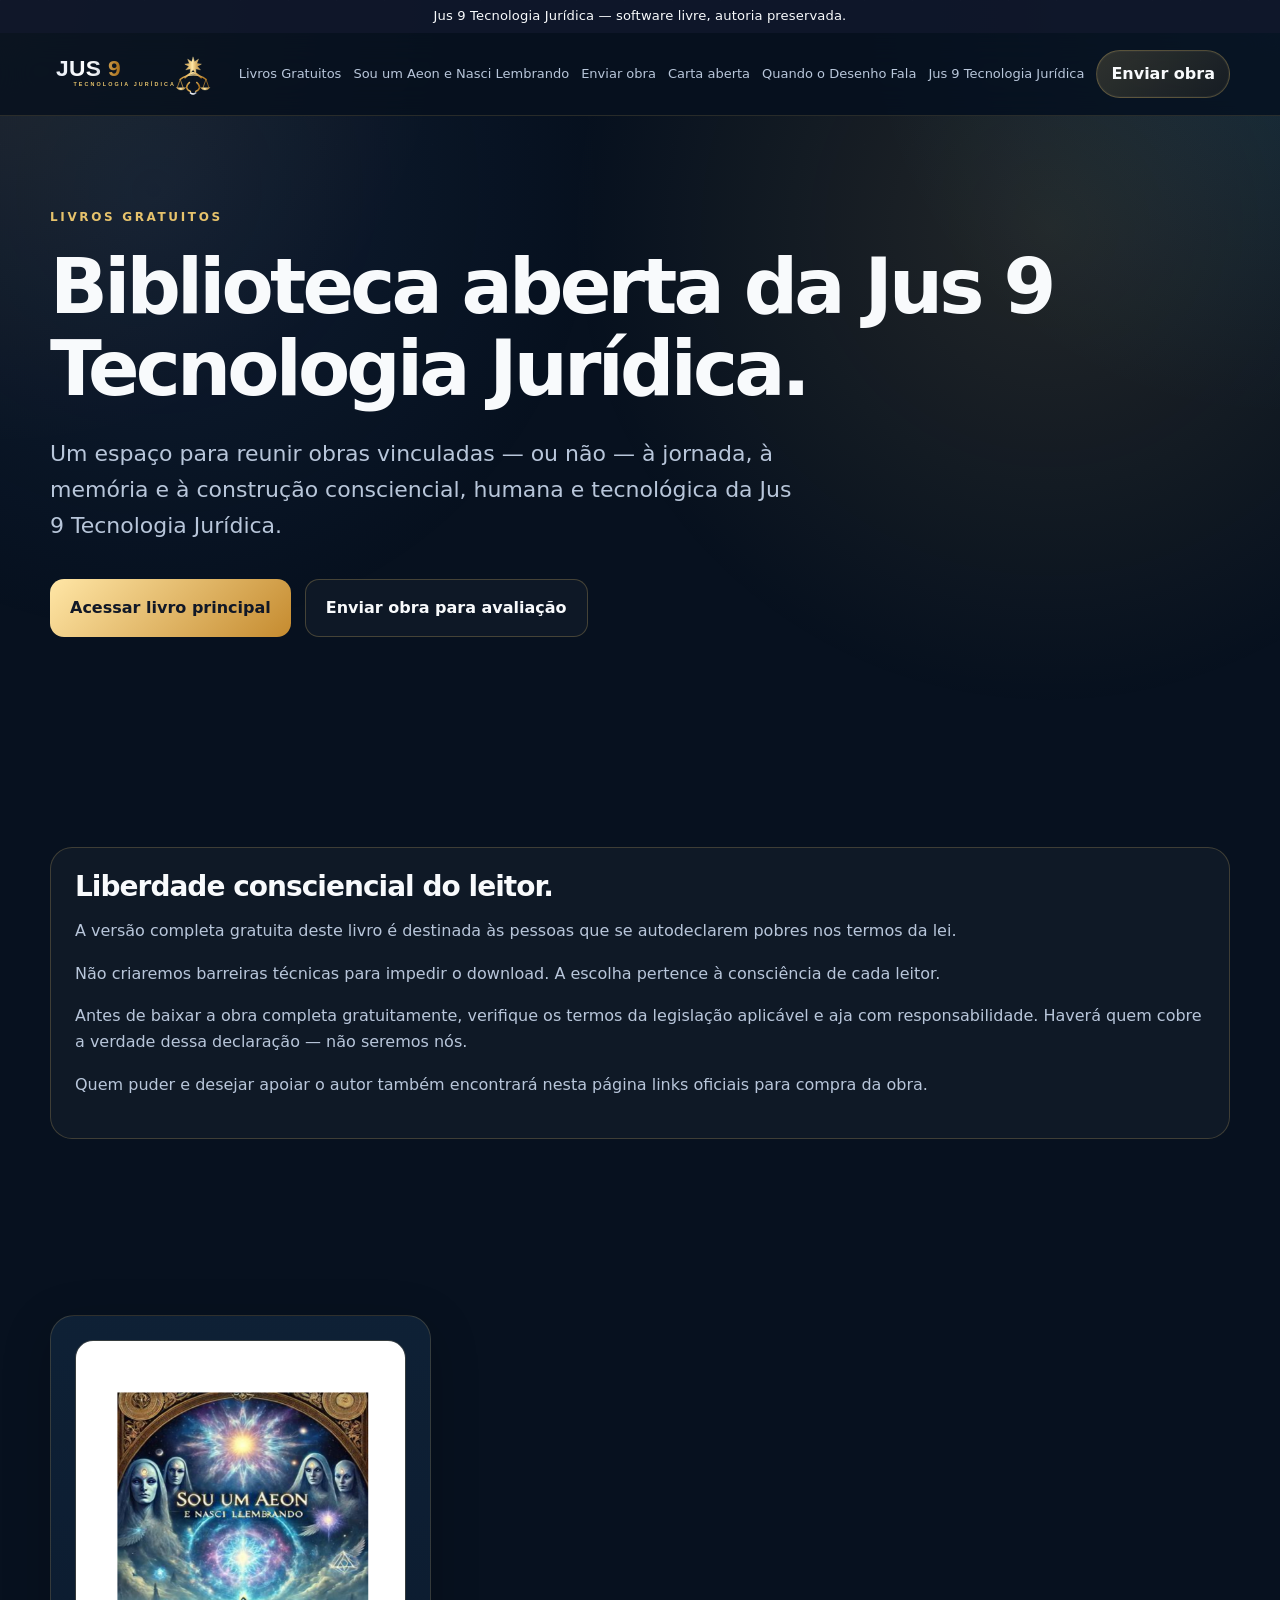
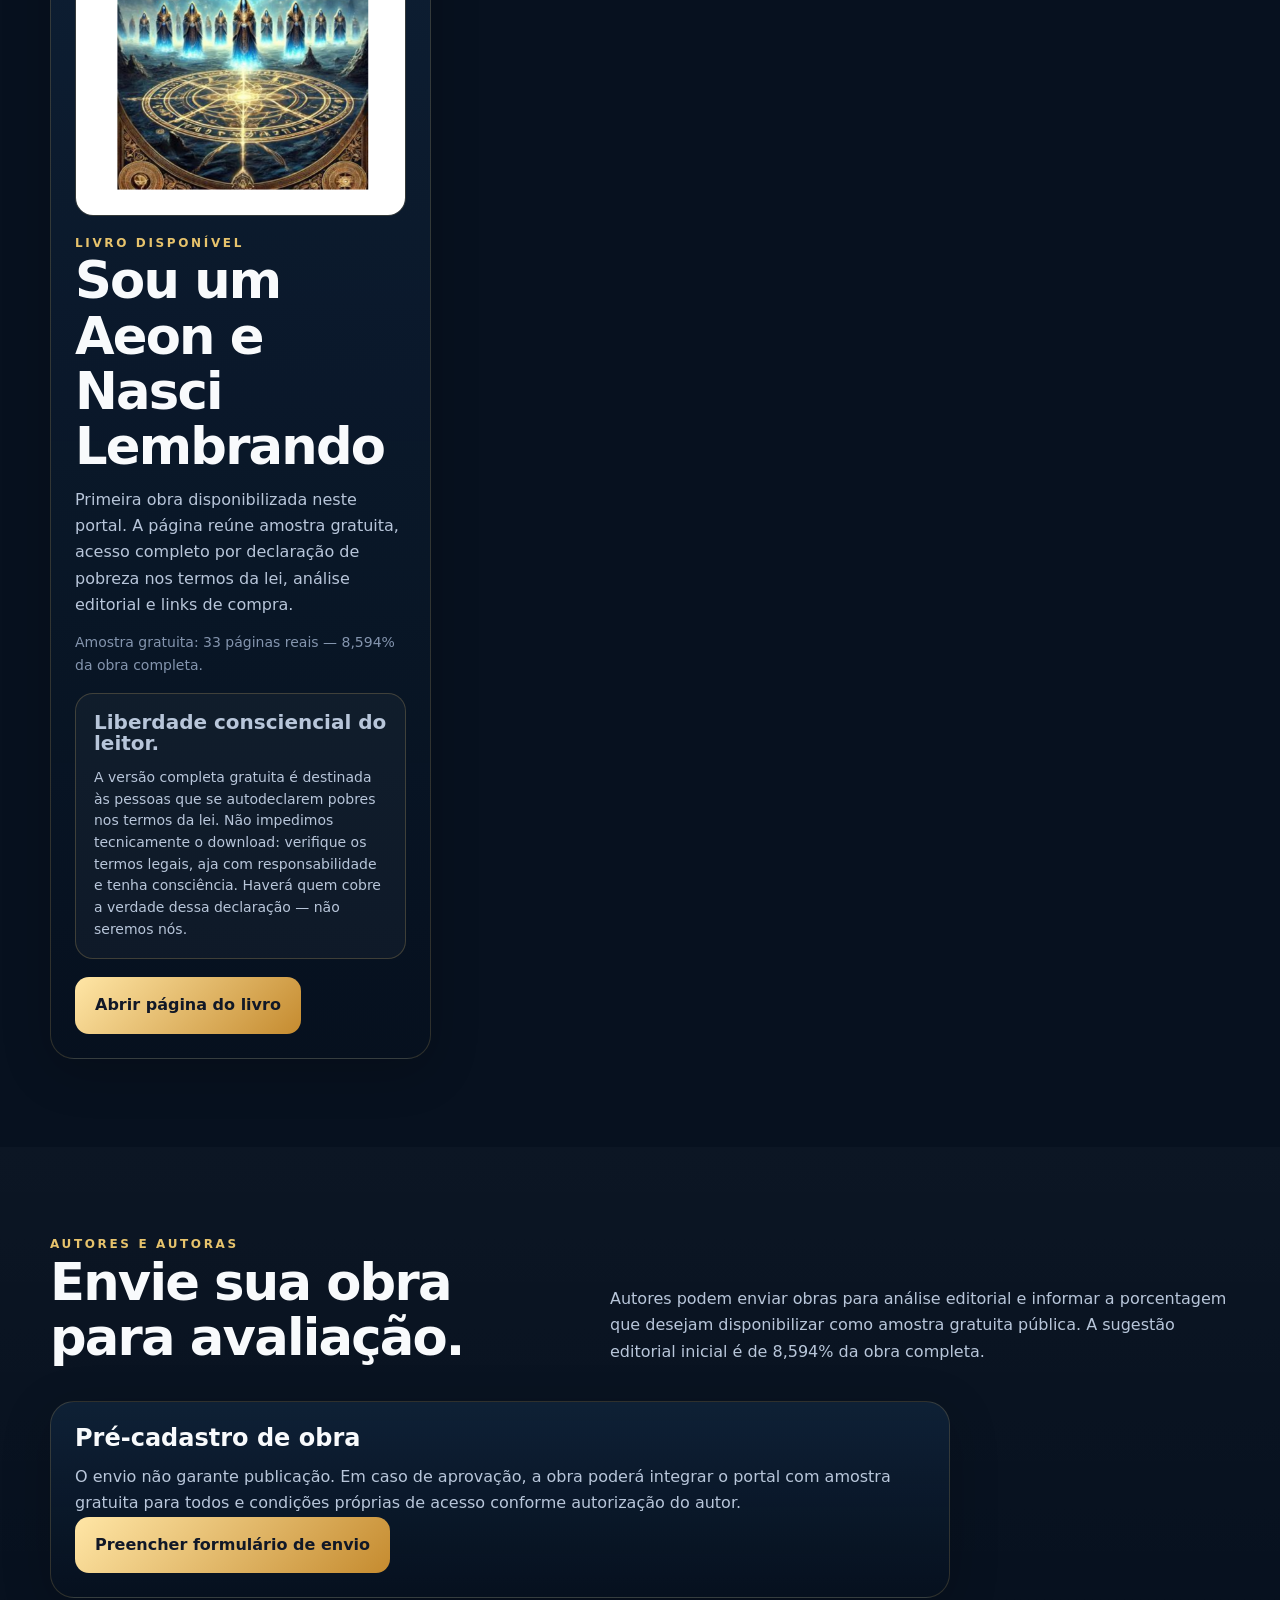
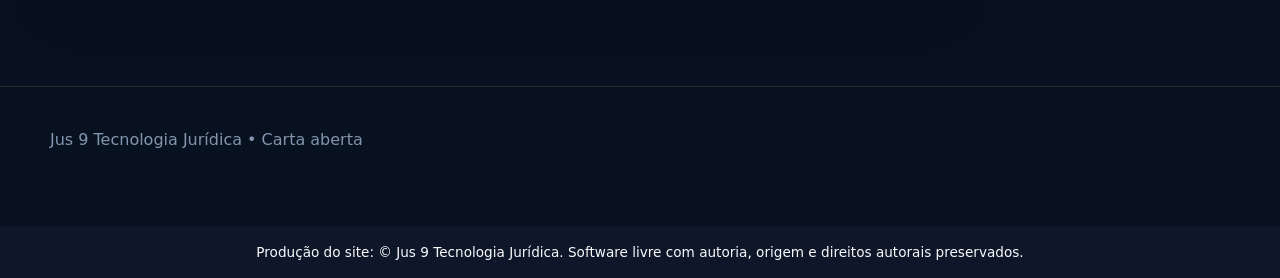
==== index.html @ 946425c2 "COMMIT_<nome-do-repertorio>.md Summary: Atualiza <repertório> com assinaturas, links e governança Ch" ====
<!--
  Jus 9 Tecnologia Jurídica — software livre, autoria preservada.
  Produção do site: © Jus 9 Tecnologia Jurídica. Direitos autorais da produção reservados.
  DNA de referência: charlieecho-jus9-tecnologia-juridica
-->
<!doctype html>
<html lang="pt-BR">
<head>
  <meta charset="utf-8">
  <meta name="viewport" content="width=device-width,initial-scale=1">
  <title>Livros Gratuitos — Jus 9 Tecnologia Jurídica</title>
  <meta name="description" content="Biblioteca aberta de obras vinculadas ou não à jornada, à memória e à construção consciencial, humana e tecnológica da Jus 9 Tecnologia Jurídica.">
  <link rel="stylesheet" href="style.css">
  <link rel="icon" type="image/x-icon" href="assets/jus9-favicons/jus9-favicon.ico" />
  <link rel="icon" type="image/png" sizes="32x32" href="assets/jus9-favicons/jus9-favicon-32.png" />
  <link rel="apple-touch-icon" sizes="180x180" href="assets/jus9-favicons/jus9-favicon-180.png" />
</head>
<body>
<div class="jus9-autoria-topo" role="note" aria-label="Autoria e licença da produção do site" style="font-size: 0.82rem; line-height: 1.4; text-align: center; padding: 0.45rem 0.75rem; background: rgba(15, 23, 42, 0.94); color: #f8fafc; letter-spacing: 0.01em;">Jus 9 Tecnologia Jurídica — software livre, autoria preservada.</div>

<header class="header">
  <div class="container nav">
    <a href="https://www.jus9tecnologia.com.br" class="logo"><img src="assets/jus9-logo.svg" alt="Jus 9 Tecnologia Jurídica"></a>
    <nav class="menu">
      <a href="index.html">Livros Gratuitos</a>
      <a href="sou-um-aeon-e-nasci-lembrando.html">Sou um Aeon e Nasci Lembrando</a>
      <a href="enviar-obra.html">Enviar obra</a>
      <a href="https://carta.jus9tecnologia.com.br" target="_blank" rel="noopener">Carta aberta</a>
      <a href="https://quandoodesenhofala.jus9tecnologia.com.br" target="_blank" rel="noopener">Quando o Desenho Fala</a>
      <a href="https://www.jus9tecnologia.com.br" target="_blank" rel="noopener">Jus 9 Tecnologia Jurídica</a>
    </nav>
    <a class="cta" href="enviar-obra.html">Enviar obra</a>
    <button class="mobile-toggle" aria-label="Abrir menu">☰</button>
  </div>
</header>
<main>
  <section class="ai-hero">
    <div class="container">
      <div class="eyebrow">Livros Gratuitos</div>
      <h1>Biblioteca aberta da Jus 9 Tecnologia Jurídica.</h1>
      <p class="lead">Um espaço para reunir obras vinculadas — ou não — à jornada, à memória e à construção consciencial, humana e tecnológica da <a href="https://www.jus9tecnologia.com.br" target="_blank" rel="noopener">Jus 9 Tecnologia Jurídica</a>.</p>
      <div class="hero-actions">
        <a class="btn primary" href="sou-um-aeon-e-nasci-lembrando.html">Acessar livro principal</a>
        <a class="btn" href="enviar-obra.html">Enviar obra para avaliação</a>
      </div>
    </div>
  </section>

  <section class="section intro-notice-section">
    <div class="container">
      <div class="notice-box conscience-notice">
        <h2>Liberdade consciencial do leitor.</h2>
        <p>A versão completa gratuita deste livro é destinada às pessoas que se autodeclarem pobres nos termos da lei.</p>
        <p>Não criaremos barreiras técnicas para impedir o download. A escolha pertence à consciência de cada leitor.</p>
        <p>Antes de baixar a obra completa gratuitamente, verifique os termos da legislação aplicável e aja com responsabilidade. Haverá quem cobre a verdade dessa declaração — não seremos nós.</p>
        <p>Quem puder e desejar apoiar o autor também encontrará nesta página links oficiais para compra da obra.</p>
      </div>
    </div>
  </section>

  <section class="section">
    <div class="container grid cols-3">
      <article class="card book-card">
        <img src="assets/sou-um-aeon-cover.png" alt="Capa do livro Sou um Aeon e Nasci Lembrando">
        <div class="eyebrow">Livro disponível</div>
        <h2>Sou um Aeon e Nasci Lembrando</h2>
        <p>Primeira obra disponibilizada neste portal. A página reúne amostra gratuita, acesso completo por declaração de pobreza nos termos da lei, análise editorial e links de compra.</p>
        <p class="small">Amostra gratuita: 33 páginas reais — 8,594% da obra completa.</p>
        <div class="notice-box compact-notice">
          <h3>Liberdade consciencial do leitor.</h3>
          <p>A versão completa gratuita é destinada às pessoas que se autodeclarem pobres nos termos da lei. Não impedimos tecnicamente o download: verifique os termos legais, aja com responsabilidade e tenha consciência. Haverá quem cobre a verdade dessa declaração — não seremos nós.</p>
        </div>
        <a class="btn primary" href="sou-um-aeon-e-nasci-lembrando.html">Abrir página do livro</a>
      </article>
    </div>
  </section>

  <section class="section alt" id="envie-sua-obra">
    <div class="container">
      <div class="section-head">
        <div>
          <div class="eyebrow">Autores e autoras</div>
          <h2>Envie sua obra para avaliação.</h2>
        </div>
        <p>Autores podem enviar obras para análise editorial e informar a porcentagem que desejam disponibilizar como amostra gratuita pública. A sugestão editorial inicial é de 8,594% da obra completa.</p>
      </div>
      <div class="card submit-card">
        <h3>Pré-cadastro de obra</h3>
        <p>O envio não garante publicação. Em caso de aprovação, a obra poderá integrar o portal com amostra gratuita para todos e condições próprias de acesso conforme autorização do autor.</p>
        <a class="btn primary" href="enviar-obra.html">Preencher formulário de envio</a>
      </div>
    </div>
  </section>
</main>
<footer class="footer"><div class="container"><a href="https://www.jus9tecnologia.com.br" target="_blank" rel="noopener">Jus 9 Tecnologia Jurídica</a> • <a href="https://carta.jus9tecnologia.com.br" target="_blank" rel="noopener">Carta aberta</a></div></footer>
<script src="script.js"></script>

<footer class="jus9-autoria-rodape" role="contentinfo" aria-label="Direitos autorais e origem da produção do site" style="font-size: 0.85rem; line-height: 1.5; text-align: center; padding: 1rem 0.75rem; margin-top: 2rem; background: rgba(15, 23, 42, 0.96); color: #f8fafc;">Produção do site: © Jus 9 Tecnologia Jurídica. Software livre com autoria, origem e direitos autorais preservados.</footer>
</body>
</html>
---- style.css ----
/**
 * Jus 9 Tecnologia Jurídica
 * Repositório: livros-jus9-tecnologia-juridica
 * Software livre com autoria preservada.
 * Direitos autorais reservados para Jus 9 Tecnologia Jurídica.
Produção do site: © Jus 9 Tecnologia Jurídica. Direitos autorais da produção reservados.
 * A licença livre não remove autoria, origem, assinatura institucional nem direitos autorais.
 * Referência oficial: https://livros.jus9tecnologia.com.br/
 * E-mail de contato: clovis@jus9tecnologia.com.br
 * DNA de referência de Charlie Echo da Costa: charlieecho-jus9-tecnologia-juridica
 */

/* JUS 9 Tecnologia Jurídica — Landing Page Robusta 1.0 */
:root{
  --bg:#07111f; --bg2:#0b1728; --panel:#0d2037; --panel2:#10243b;
  --text:#f8fafc; --muted:#b8c6da; --soft:#8495ae;
  --gold:#e7c36c; --gold2:#c58b2f; --gold3:#ffe6a6;
  --line:rgba(231,195,108,.27); --blue:#38bdf8; --ok:#34d399;
  --max:1180px; --radius:24px;
}
*{box-sizing:border-box}
html{scroll-behavior:smooth}
body{
  margin:0; font-family:Inter,system-ui,-apple-system,Segoe UI,Roboto,Arial,sans-serif;
  background: radial-gradient(circle at top right, rgba(56,189,248,.12), transparent 26rem),
              radial-gradient(circle at top left, rgba(231,195,108,.10), transparent 28rem),
              var(--bg);
  color:var(--text); line-height:1.65;
}
body::before{
  content:""; position:fixed; inset:0; pointer-events:none; opacity:.32;
  background-image:
    linear-gradient(rgba(255,255,255,.025) 1px, transparent 1px),
    linear-gradient(90deg, rgba(255,255,255,.025) 1px, transparent 1px);
  background-size:48px 48px; mask-image:linear-gradient(to bottom, black, transparent 78%);
}
a{color:inherit;text-decoration:none}
img{max-width:100%;display:block}
.container{width:min(var(--max), calc(100% - 40px)); margin:0 auto}
.header{
  position:sticky; top:0; z-index:30; backdrop-filter: blur(16px);
  background:rgba(7,17,31,.78); border-bottom:1px solid rgba(231,195,108,.15);
}
.nav{height:82px; display:flex; align-items:center; justify-content:space-between; gap:20px}
.logo{display:flex; align-items:center; gap:12px; min-width:220px}
.logo img{height:54px; width:auto}
.menu{display:flex; align-items:center; gap:18px; font-size:14px; color:var(--muted)}
.menu a:hover{color:var(--gold)}
.cta{
  border:1px solid var(--line); color:var(--text); padding:12px 18px; border-radius:999px;
  background:linear-gradient(135deg, rgba(231,195,108,.18), rgba(197,139,47,.08));
  box-shadow:0 0 0 1px rgba(255,255,255,.03) inset; font-weight:700;
}
.cta.gold{background:linear-gradient(135deg,var(--gold3),var(--gold2)); color:#111827; border:0}
.mobile-toggle{display:none;background:none;border:1px solid var(--line);color:var(--text);border-radius:12px;padding:10px}
.hero{position:relative; overflow:hidden; padding:92px 0 56px}
.hero-grid{display:grid; grid-template-columns:1.05fr .95fr; gap:48px; align-items:center}
.eyebrow{color:var(--gold); letter-spacing:.22em; text-transform:uppercase; font-size:12px; font-weight:800}
h1,h2,h3{line-height:1.08; margin:0}
h1{font-size:clamp(42px,6vw,76px); letter-spacing:-.05em; margin-top:18px}
h2{font-size:clamp(32px,4vw,54px); letter-spacing:-.035em}
h3{font-size:24px}
.lead{font-size:clamp(18px,2vw,22px); color:var(--muted); margin:26px 0; max-width:760px}
.hero-actions{display:flex; gap:14px; flex-wrap:wrap; margin:34px 0}
.btn{
  display:inline-flex; align-items:center; gap:10px; padding:15px 20px; border-radius:14px;
  font-weight:800; border:1px solid rgba(231,195,108,.25);
  background:rgba(255,255,255,.03); color:var(--text);
}
.btn.primary{background:linear-gradient(135deg,var(--gold3),var(--gold2)); color:#111827; border:0}
.btn:hover{transform:translateY(-1px)}
.hero-card{
  position:relative; border:1px solid var(--line); border-radius:32px; padding:28px;
  background:linear-gradient(145deg, rgba(16,36,59,.86), rgba(7,17,31,.88));
  box-shadow:0 24px 80px rgba(0,0,0,.4);
}
.hero-card::before{
  content:""; position:absolute; inset:-1px; border-radius:32px; pointer-events:none;
  background:radial-gradient(circle at 65% 15%, rgba(231,195,108,.35), transparent 22rem);
}
.symbol-wrap{position:relative; z-index:1}
.symbol{
  width:100%; aspect-ratio: 1.25; border-radius:26px; display:grid; place-items:center;
  background:radial-gradient(circle at center, rgba(231,195,108,.16), transparent 12rem),
             linear-gradient(135deg, rgba(56,189,248,.08), rgba(0,0,0,.08));
  border:1px solid rgba(231,195,108,.18); overflow:hidden;
}
.symbol svg{width:74%; opacity:.98}
.stats{display:grid; grid-template-columns:repeat(3,1fr); gap:12px; margin-top:16px}
.stat{padding:16px; border-radius:18px; background:rgba(255,255,255,.04); border:1px solid rgba(255,255,255,.08)}
.stat strong{font-size:24px;color:var(--gold);display:block}
.stat span{font-size:12px;color:var(--muted)}
.section{padding:88px 0; position:relative}
.section.alt{background:linear-gradient(180deg, rgba(255,255,255,.025), transparent)}
.section-head{display:flex; justify-content:space-between; align-items:end; gap:30px; margin-bottom:36px}
.section-head p{max-width:620px;color:var(--muted);margin:0}
.grid{display:grid; gap:18px}
.grid.cols-3{grid-template-columns:repeat(3,1fr)}
.grid.cols-4{grid-template-columns:repeat(4,1fr)}
.card{
  border:1px solid rgba(231,195,108,.18); border-radius:var(--radius); padding:24px;
  background:linear-gradient(180deg, rgba(16,36,59,.82), rgba(7,17,31,.72));
  box-shadow:0 12px 50px rgba(0,0,0,.2);
}
.card .icon{width:44px;height:44px;border-radius:14px;display:grid;place-items:center;margin-bottom:16px;
  background:rgba(231,195,108,.10); border:1px solid rgba(231,195,108,.25); color:var(--gold)}
.card p{color:var(--muted); margin:12px 0 0}
.kicker{font-size:12px;color:var(--gold);text-transform:uppercase;letter-spacing:.18em;font-weight:900}
.mvp{display:grid; grid-template-columns: .92fr 1.08fr; gap:34px; align-items:center}
.mvp img,.mvp object{border-radius:26px; border:1px solid rgba(231,195,108,.2); box-shadow:0 18px 70px rgba(0,0,0,.35)}
.checks{display:grid; gap:12px; margin-top:24px}
.check{display:flex; gap:12px; align-items:flex-start; color:var(--muted)}
.check b{color:var(--text)}
.check::before{content:""; width:10px; height:10px; border-radius:50%; background:var(--gold); flex:0 0 auto; margin-top:10px; box-shadow:0 0 0 6px rgba(231,195,108,.12)}
.security-panel{
  display:grid; grid-template-columns:1.1fr .9fr; gap:24px; align-items:stretch;
}
.quote{
  border-left:3px solid var(--gold); padding:24px 28px; background:rgba(255,255,255,.035);
  border-radius:18px; color:var(--muted); font-size:18px;
}
.quote strong{color:var(--text)}
.pill-row{display:flex; gap:10px; flex-wrap:wrap; margin-top:22px}
.pill{border:1px solid rgba(231,195,108,.24); color:var(--gold); border-radius:999px; padding:9px 13px; font-size:13px; background:rgba(231,195,108,.06)}
.jornada{background:
  radial-gradient(circle at right, rgba(231,195,108,.13), transparent 28rem),
  linear-gradient(135deg, rgba(16,36,59,.85), rgba(7,17,31,.85));
  border:1px solid var(--line); border-radius:32px; padding:34px;
}
.timeline{display:grid; grid-template-columns:repeat(6,1fr); gap:12px; margin-top:26px}
.step{padding:18px 14px; text-align:center; border:1px solid rgba(231,195,108,.18); border-radius:18px; background:rgba(255,255,255,.035)}
.step span{font-size:24px; display:block; margin-bottom:8px}
.future{
  display:grid; grid-template-columns:1fr .85fr; gap:34px; align-items:center
}
.galaxy{
  min-height:360px; border-radius:32px; border:1px solid var(--line);
  background:
    radial-gradient(ellipse at center, rgba(231,195,108,.38), transparent 3rem),
    repeating-radial-gradient(ellipse at center, rgba(231,195,108,.28) 0 1px, transparent 2px 18px),
    radial-gradient(circle at 60% 40%, rgba(56,189,248,.14), transparent 14rem),
    #07111F;
  position:relative; overflow:hidden;
}
.galaxy::after{content:"✦"; position:absolute; inset:0; display:grid; place-items:center; font-size:88px; color:var(--gold3); opacity:.9}
.founder{display:grid; grid-template-columns:.85fr 1.15fr; gap:36px; align-items:center}
.founder-photos{display:grid; grid-template-columns:1fr .78fr; gap:16px; align-items:end}
.photo-main,.photo-side{border-radius:30px; overflow:hidden; border:1px solid var(--line); background:#111}
.photo-main img{aspect-ratio:4/5; object-fit:cover}
.photo-side img{aspect-ratio:4/5; object-fit:cover}
.contact-grid{display:grid; grid-template-columns:1fr 1fr; gap:24px}
.contact-box a{color:var(--gold)}
.docs-list{display:grid; grid-template-columns:repeat(3,1fr); gap:14px; margin-top:20px}
.doc-link{padding:16px; border-radius:16px; background:rgba(255,255,255,.04); border:1px solid rgba(255,255,255,.08); color:var(--muted)}
.doc-link:hover{border-color:var(--line);color:var(--text)}
.footer{padding:40px 0; border-top:1px solid rgba(231,195,108,.15); color:var(--soft)}
.footer-grid{display:grid; grid-template-columns:1.2fr 1fr 1fr; gap:24px}
.legal-page{padding:76px 0; max-width:900px; margin:0 auto}
.legal-page h1{font-size:44px}
.legal-page h2{margin-top:40px; font-size:30px}
.legal-page p,.legal-page li{color:#d6deea}
.legal-page a{color:var(--gold)}
@media(max-width:980px){
  .menu{display:none; position:absolute; left:20px; right:20px; top:82px; padding:20px; border:1px solid var(--line); border-radius:20px; background:#07111F; flex-direction:column; align-items:flex-start}
  .menu.open{display:flex}
  .mobile-toggle{display:block}
  .hero-grid,.mvp,.security-panel,.future,.founder,.contact-grid{grid-template-columns:1fr}
  .grid.cols-3,.grid.cols-4,.timeline,.docs-list{grid-template-columns:1fr 1fr}
  .section-head{display:block}
  .footer-grid{grid-template-columns:1fr}
}
@media(max-width:640px){
  .container{width:min(100% - 24px, var(--max))}
  .hero{padding:52px 0 34px}
  .grid.cols-3,.grid.cols-4,.timeline,.docs-list,.stats,.founder-photos{grid-template-columns:1fr}
  .logo img{height:44px}
  .nav{height:72px}
  h1{font-size:42px}
}

.cookie-banner{
  position:fixed; left:20px; right:20px; bottom:20px; z-index:60;
  width:min(980px, calc(100% - 40px)); margin:0 auto; display:flex; gap:18px;
  align-items:center; justify-content:space-between;
  padding:18px 18px; border-radius:20px; border:1px solid rgba(231,195,108,.28);
  background:rgba(7,17,31,.94); color:var(--muted); box-shadow:0 20px 70px rgba(0,0,0,.45);
  backdrop-filter: blur(16px);
}
.cookie-banner strong{display:block; color:var(--text); margin-bottom:2px}
.cookie-actions{display:flex; gap:12px; align-items:center; flex:0 0 auto}
.cookie-actions a{color:var(--gold); font-weight:800}
.cookie-actions button{
  border:0; border-radius:12px; padding:12px 16px; font-weight:900; cursor:pointer;
  background:linear-gradient(135deg,var(--gold3),var(--gold2)); color:#111827;
}
.mvp-light-note{
  border:1px solid rgba(231,195,108,.18); background:#f4efe4; color:#102033;
}
@media(max-width:760px){
  .cookie-banner{flex-direction:column; align-items:flex-start}
}


/* Movimento 1 — MVP Advogados */
.mvp-page{background:linear-gradient(180deg,#f7f4ee 0%,#fff 45%,#f7f4ee 100%);color:#102033}
.mvp-page .header{background:rgba(7,17,31,.94)}
.mvp-hero{padding:72px 0 36px}
.mvp-layout{display:grid;grid-template-columns:1.02fr .98fr;gap:34px;align-items:center}
.mvp-title{font-size:clamp(42px,5.5vw,72px);color:#0b1728;letter-spacing:-.05em}
.mvp-lead{font-size:20px;color:#45566e;max-width:720px}
.mvp-panel,.mvp-card{background:#fff;border:1px solid rgba(15,23,42,.10);box-shadow:0 16px 55px rgba(15,23,42,.10)}
.mvp-panel{border-radius:28px;padding:28px}
.mvp-card{border-radius:22px;padding:22px}
.mvp-card h3,.mvp-section h2{color:#0b1728}.mvp-card p,.mvp-section .section-head p{color:#51627a}
.login-box{display:grid;gap:14px}.mvp-page label{font-weight:800;color:#16243a;font-size:14px}
.mvp-page input{width:100%;border:1px solid rgba(15,23,42,.18);border-radius:12px;padding:14px;background:#fbfbfd;color:#102033}
.mvp-button{border:0;border-radius:14px;padding:15px 18px;cursor:pointer;background:linear-gradient(135deg,#ffe7a6,#c58b2f);color:#111827;font-weight:900}
.ghost-button{display:inline-flex;border:1px solid rgba(197,139,47,.4);border-radius:14px;padding:14px 18px;color:#9b6a1d;font-weight:900;background:#fff}
.mvp-section{padding:68px 0}.mvp-grid{display:grid;gap:18px}.mvp-grid.cols-4{grid-template-columns:repeat(4,1fr)}.mvp-grid.cols-3{grid-template-columns:repeat(3,1fr)}
.mvp-icon{width:44px;height:44px;border-radius:14px;display:grid;place-items:center;margin-bottom:14px;background:#fff7e2;border:1px solid rgba(197,139,47,.22);color:#a96d16;font-size:22px}
.status-strip{display:grid;grid-template-columns:repeat(3,1fr);gap:16px;margin-top:28px;background:#fff;border:1px solid rgba(15,23,42,.1);border-radius:24px;padding:20px}
.status-item{display:flex;gap:14px;align-items:flex-start;color:#4e6078;border-right:1px solid rgba(15,23,42,.10);padding-right:18px}.status-item:last-child{border-right:0}
.status-number{width:42px;height:42px;border-radius:999px;display:grid;place-items:center;flex:0 0 auto;border:1px solid rgba(197,139,47,.34);color:#a96d16;font-weight:900;background:#fff8e8}
.secret-box{border:1px solid rgba(197,139,47,.30);background:linear-gradient(135deg,#0b1728,#07111f);color:#f8fafc;border-radius:28px;padding:30px;box-shadow:0 22px 70px rgba(15,23,42,.18)}
.secret-box p{color:#c8d2e2}.security-band{margin-top:22px;background:#07111f;color:#f8fafc;border-radius:24px;padding:24px;display:grid;grid-template-columns:repeat(4,1fr);gap:18px}.security-band p{color:#b8c6da;margin:8px 0 0}
.mvp-footer{padding:34px 0;color:#5c6e86;border-top:1px solid rgba(15,23,42,.1)}.mvp-mini-logo{height:54px}
.cookie-banner{position:fixed;left:20px;right:20px;bottom:20px;z-index:80;width:min(1080px,calc(100% - 40px));margin:0 auto;display:flex;gap:18px;align-items:center;justify-content:space-between;padding:18px;border-radius:20px;border:1px solid rgba(231,195,108,.28);background:rgba(7,17,31,.96);color:#b8c6da;box-shadow:0 20px 70px rgba(0,0,0,.45);backdrop-filter:blur(16px)}
.cookie-banner strong{display:block;color:#f8fafc}.cookie-actions{display:flex;gap:10px;align-items:center;flex-wrap:wrap}.cookie-actions button{border:1px solid rgba(231,195,108,.34);border-radius:12px;padding:11px 14px;font-weight:900;cursor:pointer;background:rgba(255,255,255,.04);color:#f8fafc}.cookie-actions button.primary{border:0;background:linear-gradient(135deg,#ffe7a6,#c58b2f);color:#111827}
@media(max-width:980px){.mvp-layout,.mvp-grid.cols-4,.mvp-grid.cols-3,.status-strip,.security-band{grid-template-columns:1fr 1fr}}
@media(max-width:680px){.mvp-layout,.mvp-grid.cols-4,.mvp-grid.cols-3,.status-strip,.security-band{grid-template-columns:1fr}.cookie-banner{flex-direction:column;align-items:flex-start}}


.social-links{
  display:flex;
  flex-wrap:wrap;
  gap:10px;
  margin-top:18px;
}
.social-links a{
  display:inline-flex;
  align-items:center;
  gap:8px;
  padding:10px 13px;
  border-radius:999px;
  border:1px solid rgba(231,195,108,.28);
  color:var(--gold);
  background:rgba(231,195,108,.06);
  font-weight:800;
  font-size:14px;
}
.social-links a:hover{
  color:var(--text);
  border-color:rgba(231,195,108,.55);
}
.login-message{
  margin-top:12px;
  padding:12px 14px;
  border-radius:12px;
  background:#fff7e2;
  color:#5b3b09;
  border:1px solid rgba(197,139,47,.28);
}
.demo-shell{
  min-height:100vh;
  background:linear-gradient(180deg,#f7f4ee 0%,#fff 48%,#f7f4ee 100%);
  color:#102033;
}
.demo-layout{
  display:grid;
  grid-template-columns:260px 1fr;
  gap:22px;
  padding:28px;
}
.demo-sidebar{
  background:#07111f;
  color:#f8fafc;
  border-radius:28px;
  padding:24px;
  min-height:calc(100vh - 56px);
}
.demo-sidebar img{height:58px;margin-bottom:28px}
.demo-sidebar nav{display:grid;gap:10px}
.demo-sidebar a{
  padding:12px 14px;
  border-radius:14px;
  color:#b8c6da;
}
.demo-sidebar a.active,.demo-sidebar a:hover{
  background:rgba(231,195,108,.12);
  color:#e7c36c;
}
.demo-main{display:grid;gap:22px}
.demo-topbar,.demo-card{
  background:#fff;
  border:1px solid rgba(15,23,42,.10);
  border-radius:24px;
  padding:22px;
  box-shadow:0 14px 50px rgba(15,23,42,.08);
}
.demo-topbar{
  display:flex;
  justify-content:space-between;
  align-items:center;
  gap:18px;
}
.demo-grid{
  display:grid;
  grid-template-columns:repeat(4,1fr);
  gap:16px;
}
.demo-grid-2{
  display:grid;
  grid-template-columns:1.1fr .9fr;
  gap:16px;
}
.demo-stat strong{
  display:block;
  font-size:34px;
  color:#a96d16;
}
.demo-table{
  width:100%;
  border-collapse:collapse;
}
.demo-table th,.demo-table td{
  text-align:left;
  padding:12px;
  border-bottom:1px solid rgba(15,23,42,.08);
}
.demo-table th{color:#51627a;font-size:13px;text-transform:uppercase;letter-spacing:.08em}
.badge{
  display:inline-flex;
  border-radius:999px;
  padding:6px 9px;
  background:#fff7e2;
  color:#8a5a12;
  border:1px solid rgba(197,139,47,.24);
  font-size:12px;
  font-weight:900;
}
.badge.secret{
  background:#07111f;
  color:#e7c36c;
  border-color:rgba(231,195,108,.28);
}
@media(max-width:980px){
  .demo-layout{grid-template-columns:1fr}
  .demo-sidebar{min-height:auto}
  .demo-grid,.demo-grid-2{grid-template-columns:1fr 1fr}
}
@media(max-width:640px){
  .demo-layout{padding:14px}
  .demo-grid,.demo-grid-2{grid-template-columns:1fr}
  .demo-topbar{display:block}
}


.origin-visual-section{
  padding:82px 0;
}
.origin-visual-card{
  display:grid;
  grid-template-columns:.95fr 1.05fr;
  gap:28px;
  align-items:center;
  padding:28px;
  border-radius:28px;
  border:1px solid rgba(231,195,108,.18);
  background:linear-gradient(180deg, rgba(10,18,32,.95), rgba(7,17,31,.98));
  box-shadow:0 24px 80px rgba(0,0,0,.28);
}
.origin-visual-figure{
  display:grid;
  place-items:center;
  min-height:260px;
  padding:28px;
  border-radius:24px;
  background:radial-gradient(circle at center, rgba(231,195,108,.14), transparent 13rem);
  border:1px solid rgba(231,195,108,.14);
}
.origin-visual-figure img{
  width:min(100%, 470px);
  height:auto;
  display:block;
}
.origin-visual-copy h2,
.origin-visual-copy h3{
  color:var(--text);
}
.origin-visual-copy p{
  color:var(--muted);
}
.origin-links{
  display:flex;
  flex-wrap:wrap;
  gap:12px;
  margin-top:18px;
}
.origin-links a{
  display:inline-flex;
  align-items:center;
  justify-content:center;
  padding:12px 16px;
  border-radius:999px;
  font-weight:800;
}
.origin-links .primary-link{
  background:linear-gradient(135deg,var(--gold2),var(--gold3));
  color:#111827;
}
.origin-links .ghost-link{
  border:1px solid rgba(231,195,108,.25);
  color:var(--gold);
  background:rgba(231,195,108,.05);
}
.origin-note{
  margin-top:14px;
  font-size:14px;
  color:#b8c6da;
}
.mvp-page .origin-visual-card{
  background:#fff;
  border:1px solid rgba(15,23,42,.10);
  box-shadow:0 16px 55px rgba(15,23,42,.10);
}
.mvp-page .origin-visual-figure{
  background:radial-gradient(circle at center, rgba(197,139,47,.12), transparent 13rem);
  border-color:rgba(197,139,47,.15);
}
.mvp-page .origin-visual-copy h2,
.mvp-page .origin-visual-copy h3{
  color:#0b1728;
}
.mvp-page .origin-visual-copy p,
.mvp-page .origin-note{
  color:#51627a;
}
@media(max-width:900px){
  .origin-visual-card{
    grid-template-columns:1fr;
  }
}


/* PRE-MOVIMENTO 2 — consolidação */
.social-links{
  display:flex; flex-wrap:wrap; gap:10px; margin-top:18px;
}
.social-links a{
  display:inline-flex; align-items:center; gap:8px; padding:10px 13px;
  border-radius:999px; border:1px solid rgba(231,195,108,.28);
  color:var(--gold, #e7c36c); background:rgba(231,195,108,.06);
  font-weight:800; font-size:14px; text-decoration:none;
}
.social-links a:hover{color:var(--text,#fff); border-color:rgba(231,195,108,.55)}
.origin-visual-section{padding:80px 0}
.origin-visual-card{
  display:grid; grid-template-columns:.94fr 1.06fr; gap:30px; align-items:center;
  padding:30px; border-radius:30px; border:1px solid rgba(231,195,108,.18);
  background:linear-gradient(180deg,rgba(10,18,32,.95),rgba(7,17,31,.985));
  box-shadow:0 24px 80px rgba(0,0,0,.28);
}
.origin-visual-figure{
  display:grid; place-items:center; min-height:280px; padding:24px;
  border-radius:26px; background:radial-gradient(circle at center,rgba(231,195,108,.16),transparent 14rem);
  border:1px solid rgba(231,195,108,.14);
}
.origin-visual-figure img{width:min(100%,620px);height:auto;display:block}
.origin-visual-copy h1,.origin-visual-copy h2,.origin-visual-copy h3{color:var(--text,#f8fafc)}
.origin-visual-copy p{color:var(--muted,#b8c6da)}
.origin-links{display:flex;flex-wrap:wrap;gap:12px;margin-top:18px}
.origin-links a{display:inline-flex;align-items:center;justify-content:center;padding:12px 16px;border-radius:999px;font-weight:850;text-decoration:none}
.origin-links .primary-link{background:linear-gradient(135deg,#ffe7a6,#c58b2f);color:#111827}
.origin-links .ghost-link{border:1px solid rgba(231,195,108,.25);color:var(--gold,#e7c36c);background:rgba(231,195,108,.05)}
.origin-note{margin-top:14px;font-size:14px;color:#b8c6da}
.service-hero{padding:80px 0 46px}
.service-grid{display:grid;grid-template-columns:repeat(3,1fr);gap:18px}
.service-card{
  border:1px solid rgba(231,195,108,.18); border-radius:24px; padding:24px;
  background:rgba(255,255,255,.035); box-shadow:0 14px 50px rgba(0,0,0,.18);
}
.service-card h3{color:var(--text,#f8fafc)} .service-card p{color:var(--muted,#b8c6da)}
.mvp-page{
  background:linear-gradient(180deg,#f7f4ee 0%,#fff 45%,#f7f4ee 100%);
  color:#102033;
}
.mvp-page .header{background:rgba(7,17,31,.94)}
.mvp-page .origin-visual-card{background:#fff;border:1px solid rgba(15,23,42,.10);box-shadow:0 16px 55px rgba(15,23,42,.10)}
.mvp-page .origin-visual-figure{background:radial-gradient(circle at center,rgba(197,139,47,.12),transparent 14rem);border-color:rgba(197,139,47,.16)}
.mvp-page .origin-visual-copy h1,.mvp-page .origin-visual-copy h2,.mvp-page .origin-visual-copy h3{color:#0b1728}
.mvp-page .origin-visual-copy p,.mvp-page .origin-note{color:#51627a}
.login-message{
  margin-top:12px; padding:12px 14px; border-radius:12px;
  background:#fff7e2; color:#5b3b09; border:1px solid rgba(197,139,47,.28);
}
.cookie-banner{
  position:fixed; left:20px; right:20px; bottom:20px; z-index:9999;
  width:min(1120px, calc(100% - 40px)); margin:0 auto; display:flex; gap:18px;
  align-items:center; justify-content:space-between;
  padding:18px; border-radius:20px; border:1px solid rgba(231,195,108,.30);
  background:rgba(7,17,31,.98); color:#b8c6da; box-shadow:0 20px 70px rgba(0,0,0,.48);
  backdrop-filter:blur(16px);
}
.cookie-banner[hidden]{display:none !important}
.cookie-banner strong{display:block;color:#f8fafc;margin-bottom:3px}
.cookie-actions{display:flex;gap:10px;align-items:center;flex-wrap:wrap}
.cookie-actions button{
  border:1px solid rgba(231,195,108,.45); border-radius:12px; padding:12px 16px;
  font-weight:900; cursor:pointer; background:rgba(255,255,255,.04); color:#f8fafc;
}
.cookie-actions button.primary{border:0;background:linear-gradient(135deg,#ffe7a6,#c58b2f);color:#111827}
.demo-shell{min-height:100vh;background:linear-gradient(180deg,#f7f4ee 0%,#fff 48%,#f7f4ee 100%);color:#102033}
.demo-layout{display:grid;grid-template-columns:260px 1fr;gap:22px;padding:28px}
.demo-sidebar{background:#07111f;color:#f8fafc;border-radius:28px;padding:24px;min-height:calc(100vh - 56px)}
.demo-sidebar img{height:58px;margin-bottom:28px}.demo-sidebar nav{display:grid;gap:10px}
.demo-sidebar a{padding:12px 14px;border-radius:14px;color:#b8c6da;text-decoration:none}
.demo-sidebar a.active,.demo-sidebar a:hover{background:rgba(231,195,108,.12);color:#e7c36c}
.demo-main{display:grid;gap:22px}.demo-topbar,.demo-card{background:#fff;border:1px solid rgba(15,23,42,.10);border-radius:24px;padding:22px;box-shadow:0 14px 50px rgba(15,23,42,.08)}
.demo-topbar{display:flex;justify-content:space-between;align-items:center;gap:18px}
.demo-grid{display:grid;grid-template-columns:repeat(4,1fr);gap:16px}.demo-grid-2{display:grid;grid-template-columns:1.1fr .9fr;gap:16px}
.demo-stat strong{display:block;font-size:34px;color:#a96d16}.demo-table{width:100%;border-collapse:collapse}
.demo-table th,.demo-table td{text-align:left;padding:12px;border-bottom:1px solid rgba(15,23,42,.08)}
.demo-table th{color:#51627a;font-size:13px;text-transform:uppercase;letter-spacing:.08em}
.badge{display:inline-flex;border-radius:999px;padding:6px 9px;background:#fff7e2;color:#8a5a12;border:1px solid rgba(197,139,47,.24);font-size:12px;font-weight:900}
.badge.secret{background:#07111f;color:#e7c36c;border-color:rgba(231,195,108,.28)}
@media(max-width:980px){
  .origin-visual-card,.service-grid,.demo-layout,.demo-grid,.demo-grid-2{grid-template-columns:1fr}
  .demo-sidebar{min-height:auto}
}
@media(max-width:680px){
  .cookie-banner{flex-direction:column;align-items:flex-start}
}


/* MOVIMENTO 2 — Arquitetura IA e Sistema */
.ai-hero{
  padding:84px 0 52px;
  background:
    radial-gradient(circle at 82% 18%, rgba(231,195,108,.12), transparent 30rem),
    radial-gradient(circle at 12% 12%, rgba(72,111,179,.12), transparent 28rem);
}
.ai-split{
  display:grid;
  grid-template-columns:1.05fr .95fr;
  gap:28px;
  align-items:center;
}
.ai-orbit{
  position:relative;
  min-height:360px;
  display:grid;
  place-items:center;
  border-radius:32px;
  border:1px solid rgba(231,195,108,.16);
  background:linear-gradient(180deg,rgba(255,255,255,.045),rgba(255,255,255,.02));
  overflow:hidden;
}
.ai-orbit::before{
  content:"";
  position:absolute;
  width:520px;height:520px;border-radius:50%;
  border:1px solid rgba(231,195,108,.16);
}
.ai-orbit::after{
  content:"";
  position:absolute;
  width:330px;height:330px;border-radius:50%;
  border:1px solid rgba(231,195,108,.12);
}
.ai-orbit img{
  position:relative;
  z-index:2;
  width:min(88%,520px);
  height:auto;
}
.ai-grid{
  display:grid;
  grid-template-columns:repeat(2,1fr);
  gap:18px;
}
.ai-card{
  border:1px solid rgba(231,195,108,.18);
  border-radius:26px;
  padding:26px;
  background:rgba(255,255,255,.04);
  box-shadow:0 16px 54px rgba(0,0,0,.18);
}
.ai-card h3{color:var(--text,#f8fafc)}
.ai-card p,.ai-card li{color:var(--muted,#b8c6da)}
.ai-card ul{padding-left:20px}
.ai-card.public{border-color:rgba(126,201,255,.22)}
.ai-card.pro{border-color:rgba(231,195,108,.26)}
.architecture-map{
  display:grid;
  grid-template-columns:repeat(4,1fr);
  gap:16px;
}
.arch-step{
  border:1px solid rgba(231,195,108,.17);
  border-radius:22px;
  padding:20px;
  background:rgba(255,255,255,.035);
}
.arch-step strong{
  color:var(--gold,#e7c36c);
  display:block;
  margin-bottom:8px;
}
.notice-box{
  border:1px solid rgba(231,195,108,.22);
  border-radius:22px;
  padding:22px;
  background:linear-gradient(135deg,rgba(231,195,108,.08),rgba(255,255,255,.025));
  color:var(--muted,#b8c6da);
}
.credits-box{
  border-left:4px solid var(--gold,#e7c36c);
  padding:20px 22px;
  background:rgba(255,255,255,.04);
  border-radius:0 18px 18px 0;
  color:var(--muted,#b8c6da);
}
.mvp-page .ai-card,
.mvp-page .arch-step,
.mvp-page .notice-box,
.mvp-page .credits-box{
  background:#fff;
  color:#51627a;
  border-color:rgba(15,23,42,.10);
  box-shadow:0 14px 50px rgba(15,23,42,.08);
}
.mvp-page .ai-card h3,
.mvp-page .arch-step strong{color:#0b1728}
@media(max-width:980px){
  .ai-split,.ai-grid,.architecture-map{grid-template-columns:1fr}
}

/* MOVIMENTO 2.1 */
.mais-direito-grid,.form-grid{display:grid;grid-template-columns:repeat(3,1fr);gap:18px}
.mais-direito-card,.timeline-entry{border:1px solid rgba(231,195,108,.18);border-radius:24px;padding:24px;background:rgba(255,255,255,.04);box-shadow:0 16px 54px rgba(0,0,0,.18);text-decoration:none}
.mais-direito-card h3{color:var(--text,#f8fafc)}.mais-direito-card p{color:var(--muted,#b8c6da)}
.form-grid{grid-template-columns:1fr 1fr}.form-field label{display:block;font-weight:850;margin-bottom:7px;color:#16243a}
.form-field input,.form-field select,.form-field textarea{width:100%;border:1px solid rgba(15,23,42,.16);border-radius:12px;padding:13px 14px;font:inherit;background:#fbfbfd;color:#102033}
.form-field textarea{min-height:110px;resize:vertical}.form-actions{display:flex;gap:12px;flex-wrap:wrap;margin-top:16px}
.timeline-list{display:grid;gap:12px}.timeline-entry{background:#fff;color:#51627a}.timeline-entry strong{color:#0b1728}
.document-meta{display:grid;grid-template-columns:repeat(4,1fr);gap:12px;margin-top:14px}.document-meta span{border-radius:999px;border:1px solid rgba(197,139,47,.22);color:#8a5a12;background:#fff7e2;padding:8px 10px;font-size:12px;font-weight:850}
@media(max-width:980px){.mais-direito-grid,.form-grid,.document-meta{grid-template-columns:1fr}}

/* MOVIMENTO 2.2 */
.daj-card{background:#fff;border:1px solid rgba(15,23,42,.10);border-radius:24px;padding:22px;box-shadow:0 14px 50px rgba(15,23,42,.08)}
.daj-card h2,.daj-card h3{color:#0b1728}.daj-card p{color:#51627a}
.daj-grid{display:grid;grid-template-columns:1.1fr .9fr;gap:18px}
.link-actions{display:flex;gap:10px;flex-wrap:wrap;margin-top:16px}
.link-actions a,.link-actions button{display:inline-flex;align-items:center;justify-content:center;border:1px solid rgba(197,139,47,.32);border-radius:999px;padding:10px 13px;background:#fff7e2;color:#8a5a12;font-weight:850;text-decoration:none;cursor:pointer}
.alert-config{display:grid;grid-template-columns:1fr 1fr 1fr;gap:12px}
.alert-row{background:#fff;border:1px solid rgba(15,23,42,.10);border-radius:18px;padding:16px}
.alert-row strong{color:#0b1728}.alert-row span{display:block;color:#51627a;margin-top:4px}
.chat-window{background:#fff;border:1px solid rgba(15,23,42,.10);border-radius:24px;padding:18px;display:grid;gap:12px}
.chat-message{border-radius:18px;padding:12px 14px;background:#f7f4ee;color:#102033}.chat-message.me{background:#07111f;color:#f8fafc}
.community-feed{display:grid;grid-template-columns:1fr .75fr;gap:18px}.feed-post{border:1px solid rgba(231,195,108,.18);border-radius:24px;padding:22px;background:rgba(255,255,255,.04)}.feed-post h3{color:var(--text,#f8fafc)}.feed-post p{color:var(--muted,#b8c6da)}
@media(max-width:980px){.daj-grid,.alert-config,.community-feed{grid-template-columns:1fr}}

/* MOVIMENTO 2.3 */
.filter-bar,.link-actions{display:flex;gap:10px;flex-wrap:wrap;margin:16px 0}
.filter-bar button,.link-actions a,.link-actions button{border:1px solid rgba(197,139,47,.32);border-radius:999px;padding:10px 13px;background:#fff7e2;color:#8a5a12;font-weight:850;text-decoration:none;cursor:pointer}
.filter-bar button.active{background:#07111f;color:#e7c36c}
.daj-list{display:grid;gap:14px}.daj-row,.process-card{background:#fff;border:1px solid rgba(15,23,42,.10);border-radius:20px;padding:18px;box-shadow:0 12px 40px rgba(15,23,42,.07)}
.daj-row-head{display:flex;align-items:flex-start;justify-content:space-between;gap:16px;flex-wrap:wrap}.daj-row h3,.process-card h2,.process-card h3{color:#0b1728;margin:0}.daj-row p,.process-card p{color:#51627a}
.daj-tags{display:flex;gap:8px;flex-wrap:wrap;margin-top:10px}.daj-tag{display:inline-flex;border-radius:999px;padding:6px 9px;background:#fff7e2;color:#8a5a12;border:1px solid rgba(197,139,47,.24);font-size:12px;font-weight:900}.daj-tag.danger{background:#07111f;color:#e7c36c}
.process-layout{display:grid;grid-template-columns:1.08fr .92fr;gap:18px}.quick-links{display:grid;grid-template-columns:repeat(2,1fr);gap:10px;margin-top:16px}.quick-links a{display:block;border:1px solid rgba(197,139,47,.24);border-radius:14px;padding:12px;background:#fff7e2;color:#8a5a12;font-weight:850;text-decoration:none}
@media(max-width:980px){.process-layout,.quick-links{grid-template-columns:1fr}}

/* MOVIMENTO 2.4 — Documentos, pesquisa processual estadual e workspace público */
.download-link{display:inline-flex;align-items:center;justify-content:center;border-radius:999px;padding:8px 12px;background:#07111f;color:#e7c36c;font-weight:850;text-decoration:none}
.doc-status{display:inline-flex;border-radius:999px;padding:6px 9px;background:#fff7e2;color:#8a5a12;border:1px solid rgba(197,139,47,.24);font-size:12px;font-weight:900}
.doc-status.locked{background:#07111f;color:#e7c36c}
.warning-note{border-left:4px solid #c58b2f;background:#fff7e2;color:#5b3b09;border-radius:0 16px 16px 0;padding:14px 16px;margin:14px 0}
.state-grid{display:grid;grid-template-columns:repeat(4,1fr);gap:10px;margin-top:12px}
.state-grid a{border:1px solid rgba(197,139,47,.22);border-radius:12px;padding:10px;background:#fff7e2;color:#8a5a12;font-weight:850;text-decoration:none;text-align:center}
.public-workspace-card{border:1px solid rgba(231,195,108,.18);border-radius:24px;padding:22px;background:rgba(255,255,255,.04)}
.public-workspace-card h3{color:var(--text,#f8fafc)}.public-workspace-card p{color:var(--muted,#b8c6da)}
@media(max-width:980px){.state-grid{grid-template-columns:1fr 1fr}}

/* MOVIMENTO 2.5 — Revisão fina */
.manifesto-band{
  padding:74px 0;
  background:linear-gradient(180deg, rgba(231,195,108,.05), rgba(255,255,255,.02));
}
.manifesto-card{
  border:1px solid rgba(231,195,108,.20);
  border-radius:30px;
  padding:30px;
  background:linear-gradient(180deg, rgba(255,255,255,.055), rgba(255,255,255,.025));
  box-shadow:0 22px 70px rgba(0,0,0,.24);
}
.manifesto-card p{
  font-size:clamp(18px,2vw,24px);
  line-height:1.55;
  color:var(--text,#f8fafc);
}
.manifesto-card .small{
  color:var(--muted,#b8c6da);
  font-size:16px;
}
.permission-table{
  width:100%;
  border-collapse:collapse;
  background:#fff;
  border-radius:18px;
  overflow:hidden;
  box-shadow:0 14px 50px rgba(15,23,42,.08);
}
.permission-table th,.permission-table td{
  text-align:left;
  padding:14px 12px;
  border-bottom:1px solid rgba(15,23,42,.08);
  color:#102033;
  vertical-align:top;
}
.permission-table th{
  color:#51627a;
  font-size:12px;
  text-transform:uppercase;
  letter-spacing:.08em;
  background:#f7f4ee;
}
.fine-note{
  border-left:4px solid #c58b2f;
  background:#fff7e2;
  color:#5b3b09;
  border-radius:0 16px 16px 0;
  padding:15px 18px;
  margin:18px 0;
}
.daj-actions-fixed{
  display:flex;
  flex-wrap:wrap;
  gap:10px;
  margin:14px 0;
}
.daj-actions-fixed a{
  display:inline-flex;
  align-items:center;
  justify-content:center;
  border-radius:999px;
  padding:10px 14px;
  text-decoration:none;
  font-weight:850;
  background:linear-gradient(135deg,#ffe7a6,#c58b2f);
  color:#111827;
}
body.mvp-page .manifesto-card{
  background:#fff;
  border-color:rgba(15,23,42,.10);
  box-shadow:0 16px 55px rgba(15,23,42,.10);
}
body.mvp-page .manifesto-card p{color:#0b1728}
body.mvp-page .manifesto-card .small{color:#51627a}

/* MOVIMENTO 3 — Estrutura técnica funcional */
.tech-map{
  display:grid;
  grid-template-columns:repeat(3,1fr);
  gap:18px;
}
.tech-card{
  border:1px solid rgba(231,195,108,.18);
  border-radius:24px;
  padding:22px;
  background:rgba(255,255,255,.04);
  box-shadow:0 16px 54px rgba(0,0,0,.18);
}
.tech-card h3{color:var(--text,#f8fafc)}
.tech-card p,.tech-card li{color:var(--muted,#b8c6da)}
.code-pill{
  display:inline-flex;
  border:1px solid rgba(231,195,108,.25);
  background:rgba(231,195,108,.06);
  color:var(--gold,#e7c36c);
  border-radius:999px;
  padding:7px 10px;
  font-size:12px;
  font-weight:850;
  margin:4px 6px 4px 0;
}
.mvp-page .tech-card{
  background:#fff;
  border-color:rgba(15,23,42,.10);
  box-shadow:0 14px 50px rgba(15,23,42,.08);
}
.mvp-page .tech-card h3{color:#0b1728}
.mvp-page .tech-card p,.mvp-page .tech-card li{color:#51627a}
@media(max-width:980px){.tech-map{grid-template-columns:1fr}}

/* MOVIMENTO 3.1 — Visibilidade da IA e documentos técnicos */
.ai-action-grid{display:grid;grid-template-columns:repeat(3,1fr);gap:14px;margin-top:18px}
.ai-action-card{background:#fff;border:1px solid rgba(15,23,42,.10);border-radius:20px;padding:18px;box-shadow:0 12px 40px rgba(15,23,42,.07);text-decoration:none}
.ai-action-card h3{color:#0b1728;margin:0 0 8px}.ai-action-card p{color:#51627a;margin:0}
.tech-doc-list{display:grid;gap:12px;margin-top:18px}
.tech-doc-item{border:1px solid rgba(231,195,108,.18);border-radius:18px;padding:16px;background:rgba(255,255,255,.04)}
.tech-doc-item h3{color:var(--text,#f8fafc);margin:0 0 6px}.tech-doc-item p{color:var(--muted,#b8c6da);margin:0}
.mvp-page .tech-doc-item{background:#fff;border-color:rgba(15,23,42,.10)}.mvp-page .tech-doc-item h3{color:#0b1728}.mvp-page .tech-doc-item p{color:#51627a}
@media(max-width:980px){.ai-action-grid{grid-template-columns:1fr}}

/* MOVIMENTO 3.2 — Central Técnica Interna */
.internal-tech-warning{
  border-left:4px solid #c58b2f;
  background:#fff7e2;
  color:#5b3b09;
  border-radius:0 18px 18px 0;
  padding:18px 20px;
  margin:20px 0;
}
.internal-tech-grid{
  display:grid;
  grid-template-columns:repeat(2,1fr);
  gap:16px;
}
.internal-tech-link{
  border:1px solid rgba(231,195,108,.18);
  border-radius:22px;
  padding:20px;
  background:rgba(255,255,255,.04);
  text-decoration:none;
  display:block;
  box-shadow:0 16px 54px rgba(0,0,0,.14);
}
.internal-tech-link h3{color:var(--text,#f8fafc);margin:0 0 8px}
.internal-tech-link p{color:var(--muted,#b8c6da);margin:0}
.mvp-page .internal-tech-link{
  background:#fff;border-color:rgba(15,23,42,.10);
}
.mvp-page .internal-tech-link h3{color:#0b1728}
.mvp-page .internal-tech-link p{color:#51627a}
.security-small-link{
  display:inline-flex;
  margin-top:12px;
  color:#e7c36c;
  font-weight:850;
  text-decoration:none;
  border-bottom:1px solid rgba(231,195,108,.45);
}
@media(max-width:900px){.internal-tech-grid{grid-template-columns:1fr}}

/* MOVIMENTO 3.3 — Links discretos para arquitetura técnica */
.security-mini-links{
  display:flex;
  flex-wrap:wrap;
  gap:12px;
  margin-top:16px;
}
.security-mini-links a{
  display:inline-flex;
  align-items:center;
  justify-content:center;
  color:#e7c36c;
  font-weight:850;
  text-decoration:none;
  border-bottom:1px solid rgba(231,195,108,.45);
}

/* CRONOGRAMA CONCLUIDO — Marca, manuais, versionamento e publicação */
.final-grid{display:grid;grid-template-columns:repeat(3,1fr);gap:18px}
.final-card{border:1px solid rgba(231,195,108,.18);border-radius:24px;padding:22px;background:rgba(255,255,255,.04);box-shadow:0 16px 54px rgba(0,0,0,.16);text-decoration:none}
.final-card h3{color:var(--text,#f8fafc);margin:0 0 8px}.final-card p{color:var(--muted,#b8c6da);margin:0}
.final-card .tag{display:inline-flex;margin-top:12px;border-radius:999px;padding:6px 9px;background:rgba(231,195,108,.08);border:1px solid rgba(231,195,108,.22);color:#e7c36c;font-size:12px;font-weight:900}
.doc-page{padding:92px 0}.doc-page h1,.doc-page h2,.doc-page h3{color:#0b1728}.doc-page p,.doc-page li{color:#51627a;line-height:1.72}.doc-shell{background:#fff;border:1px solid rgba(15,23,42,.10);border-radius:28px;padding:30px;box-shadow:0 18px 60px rgba(15,23,42,.08)}.doc-shell blockquote{border-left:4px solid #c58b2f;margin:18px 0;padding:10px 18px;background:#fff7e2;color:#5b3b09;border-radius:0 14px 14px 0}
.version-table{width:100%;border-collapse:collapse;background:#fff;border-radius:18px;overflow:hidden;box-shadow:0 14px 50px rgba(15,23,42,.08)}.version-table th,.version-table td{text-align:left;padding:12px;border-bottom:1px solid rgba(15,23,42,.08);color:#102033;vertical-align:top}.version-table th{background:#f7f4ee;color:#51627a;font-size:12px;text-transform:uppercase;letter-spacing:.08em}
@media(max-width:980px){.final-grid{grid-template-columns:1fr}}


/* v1.1 — Acesso demonstrativo visível no MVP */
.demo-credentials{
  margin:16px 0 18px;
  padding:14px 16px;
  border-radius:18px;
  border:1px solid rgba(197,139,47,.26);
  background:#fff7e2;
  color:#5b3b09;
  display:grid;
  gap:6px;
}
.demo-credentials strong{
  color:#0b1728;
  font-size:15px;
}
.demo-credentials span{
  display:block;
  color:#5b3b09;
  font-size:14px;
}
.demo-credentials code{
  background:rgba(255,255,255,.72);
  border:1px solid rgba(197,139,47,.22);
  border-radius:8px;
  padding:2px 6px;
  color:#0b1728;
  font-weight:800;
}
.demo-credentials small{
  display:block;
  color:#6d4b14;
  margin-top:2px;
}

/* INVESTIDORES v1 */
.investor-hero{padding:92px 0 54px;background:radial-gradient(circle at 82% 16%,rgba(231,195,108,.14),transparent 32rem),radial-gradient(circle at 12% 20%,rgba(72,111,179,.12),transparent 28rem)}
.investor-grid{display:grid;grid-template-columns:repeat(3,1fr);gap:18px}.investor-card{border:1px solid rgba(231,195,108,.18);border-radius:26px;padding:24px;background:rgba(255,255,255,.04);box-shadow:0 16px 54px rgba(0,0,0,.18)}.investor-card h3{color:var(--text,#f8fafc);margin-top:0}.investor-card p,.investor-card li{color:var(--muted,#b8c6da)}
.metric{font-size:34px;font-weight:900;color:#e7c36c;display:block;margin:8px 0}.investor-table{width:100%;border-collapse:collapse;background:#fff;border-radius:18px;overflow:hidden;box-shadow:0 14px 50px rgba(15,23,42,.08)}.investor-table th,.investor-table td{text-align:left;padding:13px;border-bottom:1px solid rgba(15,23,42,.08);color:#102033;vertical-align:top}.investor-table th{background:#f7f4ee;color:#51627a;font-size:12px;text-transform:uppercase;letter-spacing:.08em}.investor-note{border-left:4px solid #c58b2f;background:#fff7e2;color:#5b3b09;border-radius:0 18px 18px 0;padding:18px 20px;margin:20px 0}.phase-badge{display:inline-flex;border-radius:999px;padding:6px 9px;background:rgba(231,195,108,.08);border:1px solid rgba(231,195,108,.22);color:#e7c36c;font-size:12px;font-weight:900}
@media(max-width:980px){.investor-grid{grid-template-columns:1fr}}

/* v1.2 — grupos e gravacoes */
.share-level-grid,.recording-grid{display:grid;grid-template-columns:repeat(2,1fr);gap:16px}
.share-level,.recording-card{background:#fff;border:1px solid rgba(15,23,42,.10);border-radius:22px;padding:20px;box-shadow:0 14px 46px rgba(15,23,42,.08)}
.share-level h3,.recording-card h3{color:#0b1728;margin:0 0 8px}.share-level p,.recording-card p,.recording-card li{color:#51627a}
.level-badge{display:inline-flex;border-radius:999px;padding:6px 10px;font-size:12px;font-weight:900;color:#8a5a12;background:#fff7e2;border:1px solid rgba(197,139,47,.22);margin-bottom:10px}
.share-level.secret{background:#07111f;border-color:rgba(231,195,108,.25)}.share-level.secret h3,.share-level.secret p{color:#f8fafc}
.recording-warning{border-left:4px solid #c58b2f;border-radius:0 18px 18px 0;padding:18px 20px;margin:18px 0;background:#07111f;color:#f8fafc}.recording-warning p{color:#dbe6f5;margin:8px 0 0}
.checkbox-line{display:flex;align-items:flex-start;gap:10px;margin:10px 0;color:#51627a}.checkbox-line input{margin-top:4px}
@media(max-width:980px){.share-level-grid,.recording-grid{grid-template-columns:1fr}}

/* v1.3 storage media */
.media-storage-note{border-left:4px solid #c58b2f;background:#fff7e2;color:#5b3b09;border-radius:0 18px 18px 0;padding:16px;margin:16px 0}.danger-action{background:#07111f!important;color:#e7c36c!important;border-color:rgba(231,195,108,.35)!important}

/* v1.4 midias formularios */
.media-consent-warning{border-left:4px solid #c58b2f;background:#07111f;color:#f8fafc;border-radius:0 18px 18px 0;padding:16px 18px;margin:14px 0}
.media-consent-warning strong{color:#e7c36c}.media-consent-warning p{color:#dbe6f5;margin:7px 0 0}

/* v2.0 — integração sugestiva com investimentos */
.investment-suggestion{
  border:1px solid rgba(231,195,108,.20);
  border-radius:26px;
  padding:24px;
  background:linear-gradient(180deg,rgba(231,195,108,.07),rgba(255,255,255,.025));
  box-shadow:0 18px 60px rgba(0,0,0,.16);
  margin-top:20px;
}
.investment-suggestion .suggestion-title{
  color:var(--gold,#e7c36c);
  font-weight:900;
  letter-spacing:.08em;
  text-transform:uppercase;
  font-size:12px;
}
.investment-suggestion p{
  color:var(--muted,#b8c6da);
  line-height:1.65;
}
.investment-suggestion a{
  display:inline-flex;
  margin-top:8px;
  color:#e7c36c;
  font-weight:900;
  text-decoration:none;
  border-bottom:1px solid rgba(231,195,108,.48);
}
.mvp-page .investment-suggestion{
  background:#fff7e2;
  border-color:rgba(197,139,47,.22);
}
.mvp-page .investment-suggestion p{color:#5b3b09}
.mvp-page .investment-suggestion .suggestion-title{color:#8a5a12}
.mvp-page .investment-suggestion a{color:#8a5a12}


/* Revisão v3.1 — ajuste fino do cabeçalho e responsividade */
html, body{max-width:100%; overflow-x:hidden}
.header{width:100%}
.header .container{width:min(var(--max), calc(100% - 28px));}
.nav{height:auto; min-height:82px; padding:10px 0; justify-content:flex-start; gap:12px;}
.logo{min-width:150px; flex:0 0 auto;}
.logo img{max-width:190px;}
.menu{flex:1 1 auto; min-width:0; justify-content:flex-end; flex-wrap:wrap; gap:8px 12px; font-size:13px;}
.cta{flex:0 0 auto; white-space:nowrap; padding:10px 14px;}
@media(max-width:1120px){.menu{display:none; position:absolute; left:14px; right:14px; top:72px; padding:18px; border:1px solid var(--line); border-radius:20px; background:#07111F; flex-direction:column; align-items:flex-start}.menu.open{display:flex}.mobile-toggle{display:block}.nav{min-height:72px}.logo img{height:44px}}
@media(max-width:520px){.header .container{width:min(100% - 20px, var(--max));}.logo{min-width:0}.logo img{max-width:160px}.cta{display:none}}


/* v1.1 — formulário de envio de obras gratuitas */
.ai-hero{padding:82px 0 44px;}
.form-hero h1{max-width:940px;}
.notice-box{
  margin-top:28px;
  border:1px solid rgba(231,195,108,.24);
  border-radius:26px;
  padding:24px;
  background:linear-gradient(180deg,rgba(16,36,59,.78),rgba(7,17,31,.72));
  color:var(--muted);
}
.notice-box h2{font-size:28px;color:var(--text);margin-bottom:14px;}
.notice-box a{color:var(--gold);font-weight:900;}
.submit-card{max-width:900px;}
.form-layout{display:grid;grid-template-columns:1.15fr .85fr;gap:24px;align-items:start;}
.submission-form{display:grid;gap:18px;}
.form-block{
  border:1px solid rgba(231,195,108,.18);
  border-radius:24px;
  padding:22px;
  background:linear-gradient(180deg,rgba(16,36,59,.82),rgba(7,17,31,.72));
  box-shadow:0 12px 50px rgba(0,0,0,.2);
}
.form-grid{display:grid;grid-template-columns:1fr 1fr;gap:14px;margin-top:16px;}
.form-grid .full{grid-column:1/-1;}
.submission-form label{display:grid;gap:7px;color:var(--text);font-weight:800;font-size:14px;}
.submission-form input,.submission-form select,.submission-form textarea{
  width:100%;border:1px solid rgba(231,195,108,.22);border-radius:14px;
  padding:13px 14px;background:rgba(255,255,255,.04);color:var(--text);outline:none;
}
.submission-form select option{background:#07111f;color:#f8fafc;}
.submission-form textarea{resize:vertical;min-height:120px;}
.submission-form input:focus,.submission-form select:focus,.submission-form textarea:focus{border-color:var(--gold);box-shadow:0 0 0 4px rgba(231,195,108,.10);}
.submission-form input.invalid,.submission-form select.invalid,.submission-form textarea.invalid{border-color:#fca5a5;box-shadow:0 0 0 4px rgba(248,113,113,.12);}
.declarations{gap:12px;}
.declarations label{display:flex;align-items:flex-start;gap:10px;color:var(--muted);font-weight:700;line-height:1.5;margin-top:12px;}
.declarations input{width:auto;margin-top:4px;}
.form-actions{display:flex;gap:12px;flex-wrap:wrap;}
.form-actions button{cursor:pointer;}
.form-status{border:1px solid rgba(231,195,108,.22);border-radius:16px;padding:14px;background:rgba(231,195,108,.08);color:var(--gold3);font-weight:800;}
.side-card{position:sticky;top:104px;}
.side-card ol{color:var(--muted);padding-left:22px;}
.small{font-size:14px;color:var(--soft)!important;}
@media(max-width:980px){.form-layout,.form-grid{grid-template-columns:1fr}.side-card{position:static}}

/* Portal de livros - ajustes do livro Sou um Aeon */
.ai-hero{padding:92px 0 64px; position:relative; overflow:hidden}
.book-showcase{display:grid; grid-template-columns:340px 1fr; gap:42px; align-items:center}
.book-cover-card{border:1px solid var(--line); border-radius:28px; padding:16px; background:linear-gradient(145deg, rgba(16,36,59,.86), rgba(7,17,31,.88)); box-shadow:0 24px 80px rgba(0,0,0,.38)}
.book-cover-card img{border-radius:18px; width:100%; height:auto; object-fit:cover}
.book-card img{border-radius:18px; border:1px solid rgba(231,195,108,.18); margin-bottom:18px}
.two-col{display:grid; grid-template-columns:1.1fr .9fr; gap:22px; align-items:start}
.highlight-card p{font-size:17px}
.technical-info dl{display:grid; gap:12px; margin:18px 0 24px}
.technical-info dl div{display:grid; grid-template-columns:120px 1fr; gap:12px; padding-bottom:12px; border-bottom:1px solid rgba(255,255,255,.08)}
.technical-info dt{color:var(--gold); font-weight:900}
.technical-info dd{margin:0; color:var(--muted)}
.purchase-panel{padding:28px}
.purchase-buttons{display:flex; flex-wrap:wrap; gap:12px; align-items:center}
.small{font-size:14px; color:var(--muted)}
.compact-hero{padding:72px 0 36px}
.editorial-page{background:linear-gradient(180deg, rgba(16,36,59,.82), rgba(7,17,31,.72)); border:1px solid rgba(231,195,108,.18); border-radius:var(--radius); padding:36px}
.source-box{margin:28px 0; padding:18px; border-radius:18px; border:1px solid rgba(231,195,108,.25); background:rgba(231,195,108,.06)}
.source-box p{margin:8px 0}
.notice-box{margin-top:24px; padding:24px; border:1px solid rgba(231,195,108,.22); border-radius:22px; background:rgba(255,255,255,.035)}
.form-layout{display:grid; grid-template-columns:1fr 340px; gap:24px; align-items:start}
.submission-form,.form-block{display:grid; gap:18px}
.form-block{border:1px solid rgba(231,195,108,.18); border-radius:var(--radius); padding:24px; background:linear-gradient(180deg, rgba(16,36,59,.82), rgba(7,17,31,.72))}
.form-grid{display:grid; grid-template-columns:1fr 1fr; gap:16px}
.form-grid label,.declarations label{display:grid; gap:8px; color:var(--muted); font-weight:700}
.form-grid label.full{grid-column:1/-1}
.form-grid input,.form-grid select,.form-grid textarea{width:100%; border:1px solid rgba(231,195,108,.22); border-radius:12px; padding:12px 14px; color:var(--text); background:rgba(255,255,255,.04); font:inherit}
.form-grid textarea{resize:vertical}
.field-help{font-size:13px; color:var(--soft); line-height:1.5; font-weight:500}
.declarations label{display:block; margin:0 0 12px}
.declarations input{margin-right:8px}
.form-actions{display:flex; gap:12px; flex-wrap:wrap}
.form-status{padding:14px 16px; border-radius:14px; border:1px solid rgba(231,195,108,.24); background:rgba(231,195,108,.06); color:var(--gold)}
.invalid{border-color:#f87171 !important; outline:2px solid rgba(248,113,113,.24)}
.side-card ol{color:var(--muted); padding-left:20px}
.side-card li{margin:0 0 10px}
@media(max-width:980px){.book-showcase,.two-col,.form-layout{grid-template-columns:1fr}.book-cover-card{max-width:360px}.technical-info dl div{grid-template-columns:1fr}.form-grid{grid-template-columns:1fr}}

.compact-notice{margin:16px 0 18px; padding:18px; border-radius:18px;}
.compact-notice h3{font-size:20px; margin-bottom:8px;}
.compact-notice p{font-size:14px; line-height:1.55;}
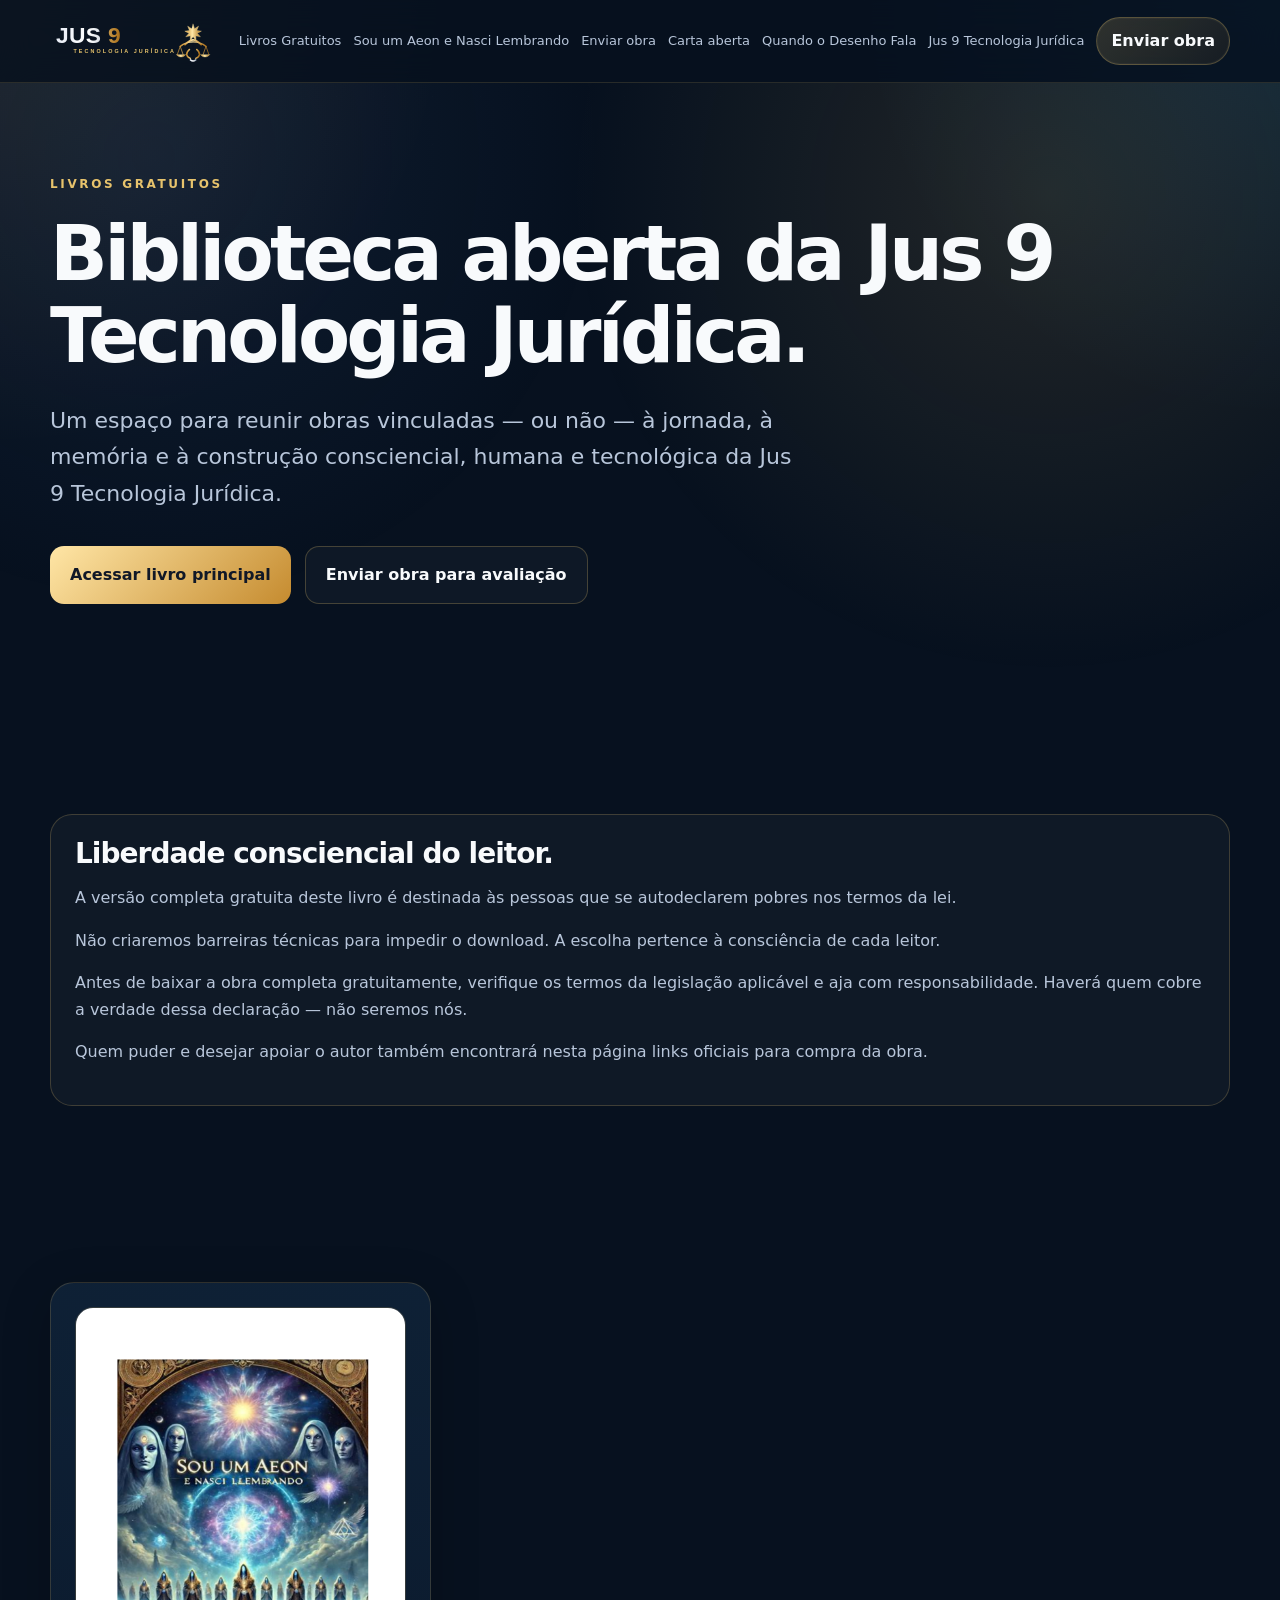
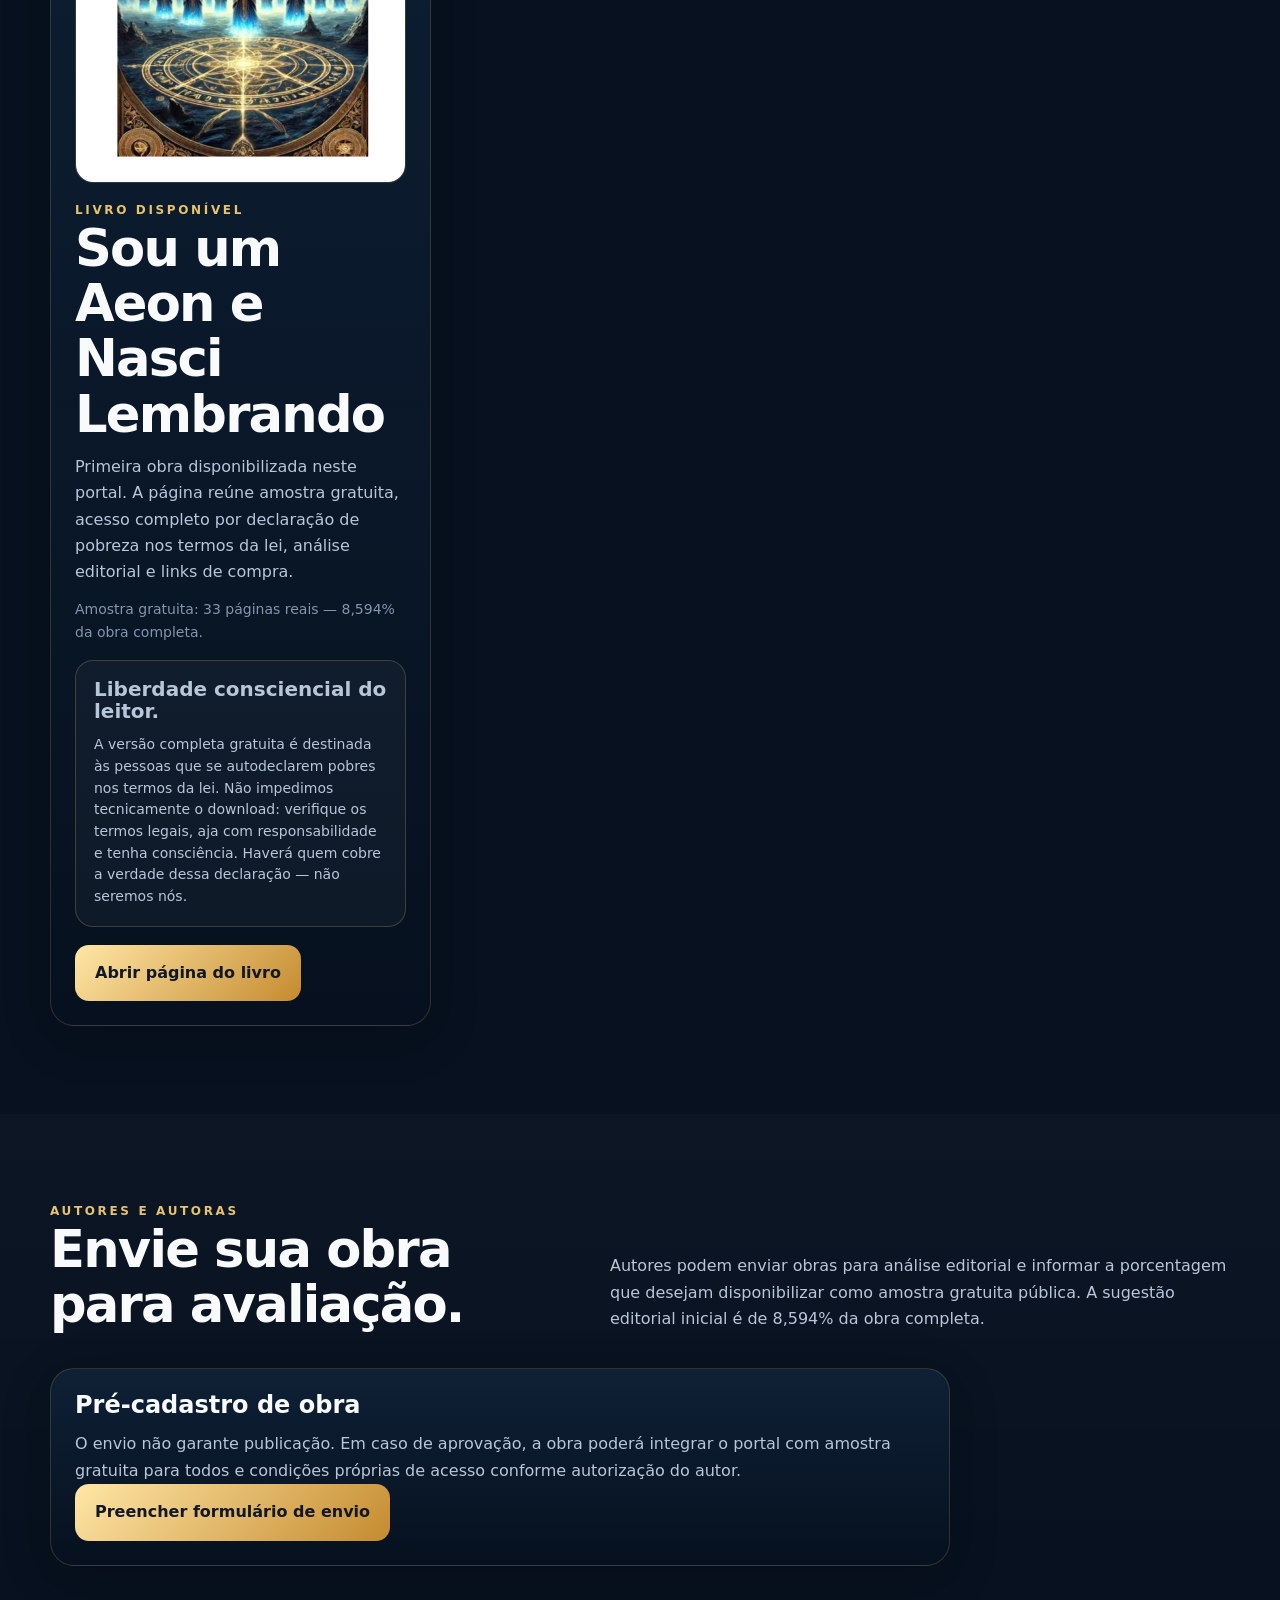
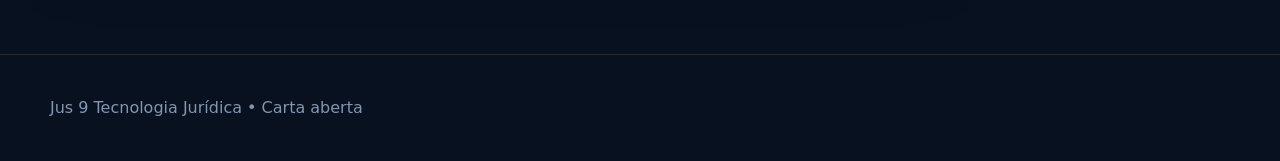
==== commit fe2c0105: "Finaliza revisão geral dos repertórios Jus 9 com assinaturas e versionamento - adiciona assinatura a" ====
--- a/index.html
+++ b/index.html
@@ -1,8 +1,3 @@
-<!--
-  Jus 9 Tecnologia Jurídica — software livre, autoria preservada.
-  Produção do site: © Jus 9 Tecnologia Jurídica. Direitos autorais da produção reservados.
-  DNA de referência: charlieecho-jus9-tecnologia-juridica
--->
 <!doctype html>
 <html lang="pt-BR">
 <head>
@@ -16,8 +11,6 @@
   <link rel="apple-touch-icon" sizes="180x180" href="assets/jus9-favicons/jus9-favicon-180.png" />
 </head>
 <body>
-<div class="jus9-autoria-topo" role="note" aria-label="Autoria e licença da produção do site" style="font-size: 0.82rem; line-height: 1.4; text-align: center; padding: 0.45rem 0.75rem; background: rgba(15, 23, 42, 0.94); color: #f8fafc; letter-spacing: 0.01em;">Jus 9 Tecnologia Jurídica — software livre, autoria preservada.</div>
-
 <header class="header">
   <div class="container nav">
     <a href="https://www.jus9tecnologia.com.br" class="logo"><img src="assets/jus9-logo.svg" alt="Jus 9 Tecnologia Jurídica"></a>
@@ -94,7 +87,5 @@
 </main>
 <footer class="footer"><div class="container"><a href="https://www.jus9tecnologia.com.br" target="_blank" rel="noopener">Jus 9 Tecnologia Jurídica</a> • <a href="https://carta.jus9tecnologia.com.br" target="_blank" rel="noopener">Carta aberta</a></div></footer>
 <script src="script.js"></script>
-
-<footer class="jus9-autoria-rodape" role="contentinfo" aria-label="Direitos autorais e origem da produção do site" style="font-size: 0.85rem; line-height: 1.5; text-align: center; padding: 1rem 0.75rem; margin-top: 2rem; background: rgba(15, 23, 42, 0.96); color: #f8fafc;">Produção do site: © Jus 9 Tecnologia Jurídica. Software livre com autoria, origem e direitos autorais preservados.</footer>
 </body>
 </html>
--- a/style.css
+++ b/style.css
@@ -1,15 +1,3 @@
-/**
- * Jus 9 Tecnologia Jurídica
- * Repositório: livros-jus9-tecnologia-juridica
- * Software livre com autoria preservada.
- * Direitos autorais reservados para Jus 9 Tecnologia Jurídica.
-Produção do site: © Jus 9 Tecnologia Jurídica. Direitos autorais da produção reservados.
- * A licença livre não remove autoria, origem, assinatura institucional nem direitos autorais.
- * Referência oficial: https://livros.jus9tecnologia.com.br/
- * E-mail de contato: clovis@jus9tecnologia.com.br
- * DNA de referência de Charlie Echo da Costa: charlieecho-jus9-tecnologia-juridica
- */
-
 /* JUS 9 Tecnologia Jurídica — Landing Page Robusta 1.0 */
 :root{
   --bg:#07111f; --bg2:#0b1728; --panel:#0d2037; --panel2:#10243b;
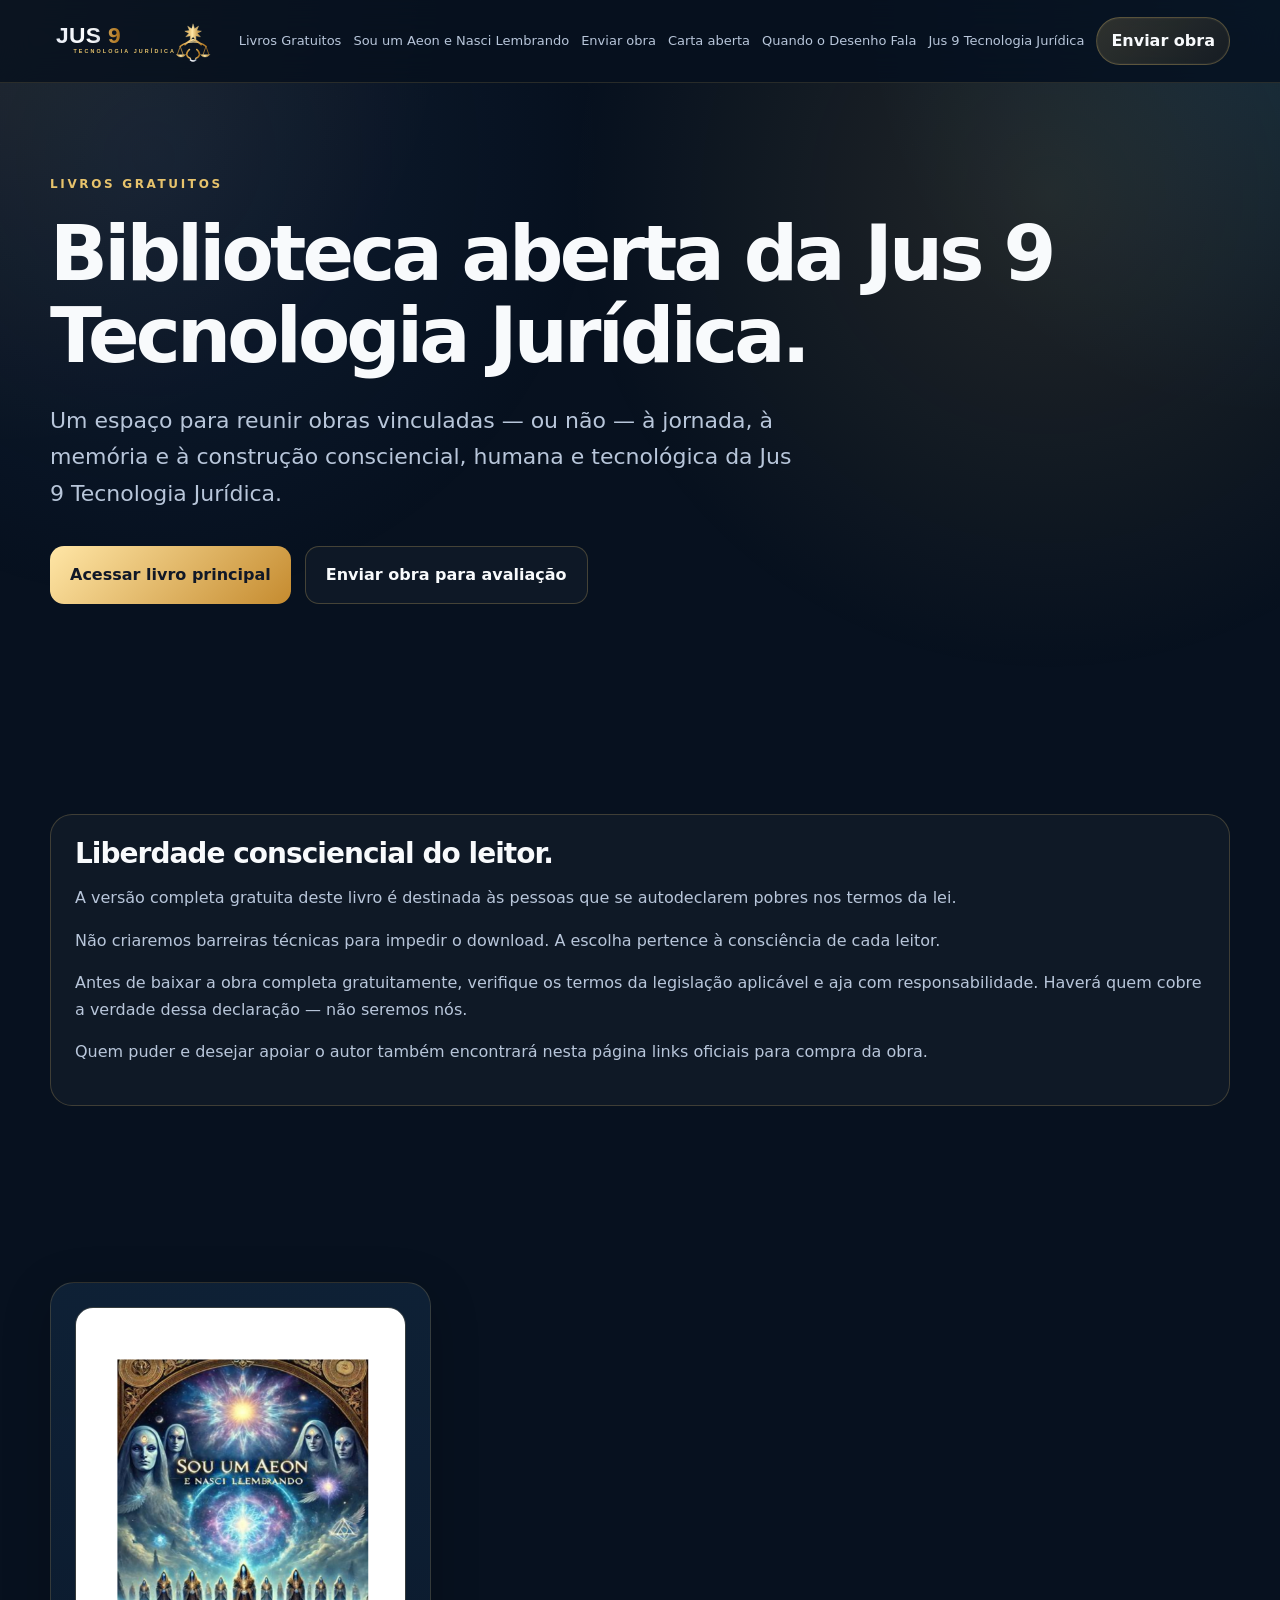
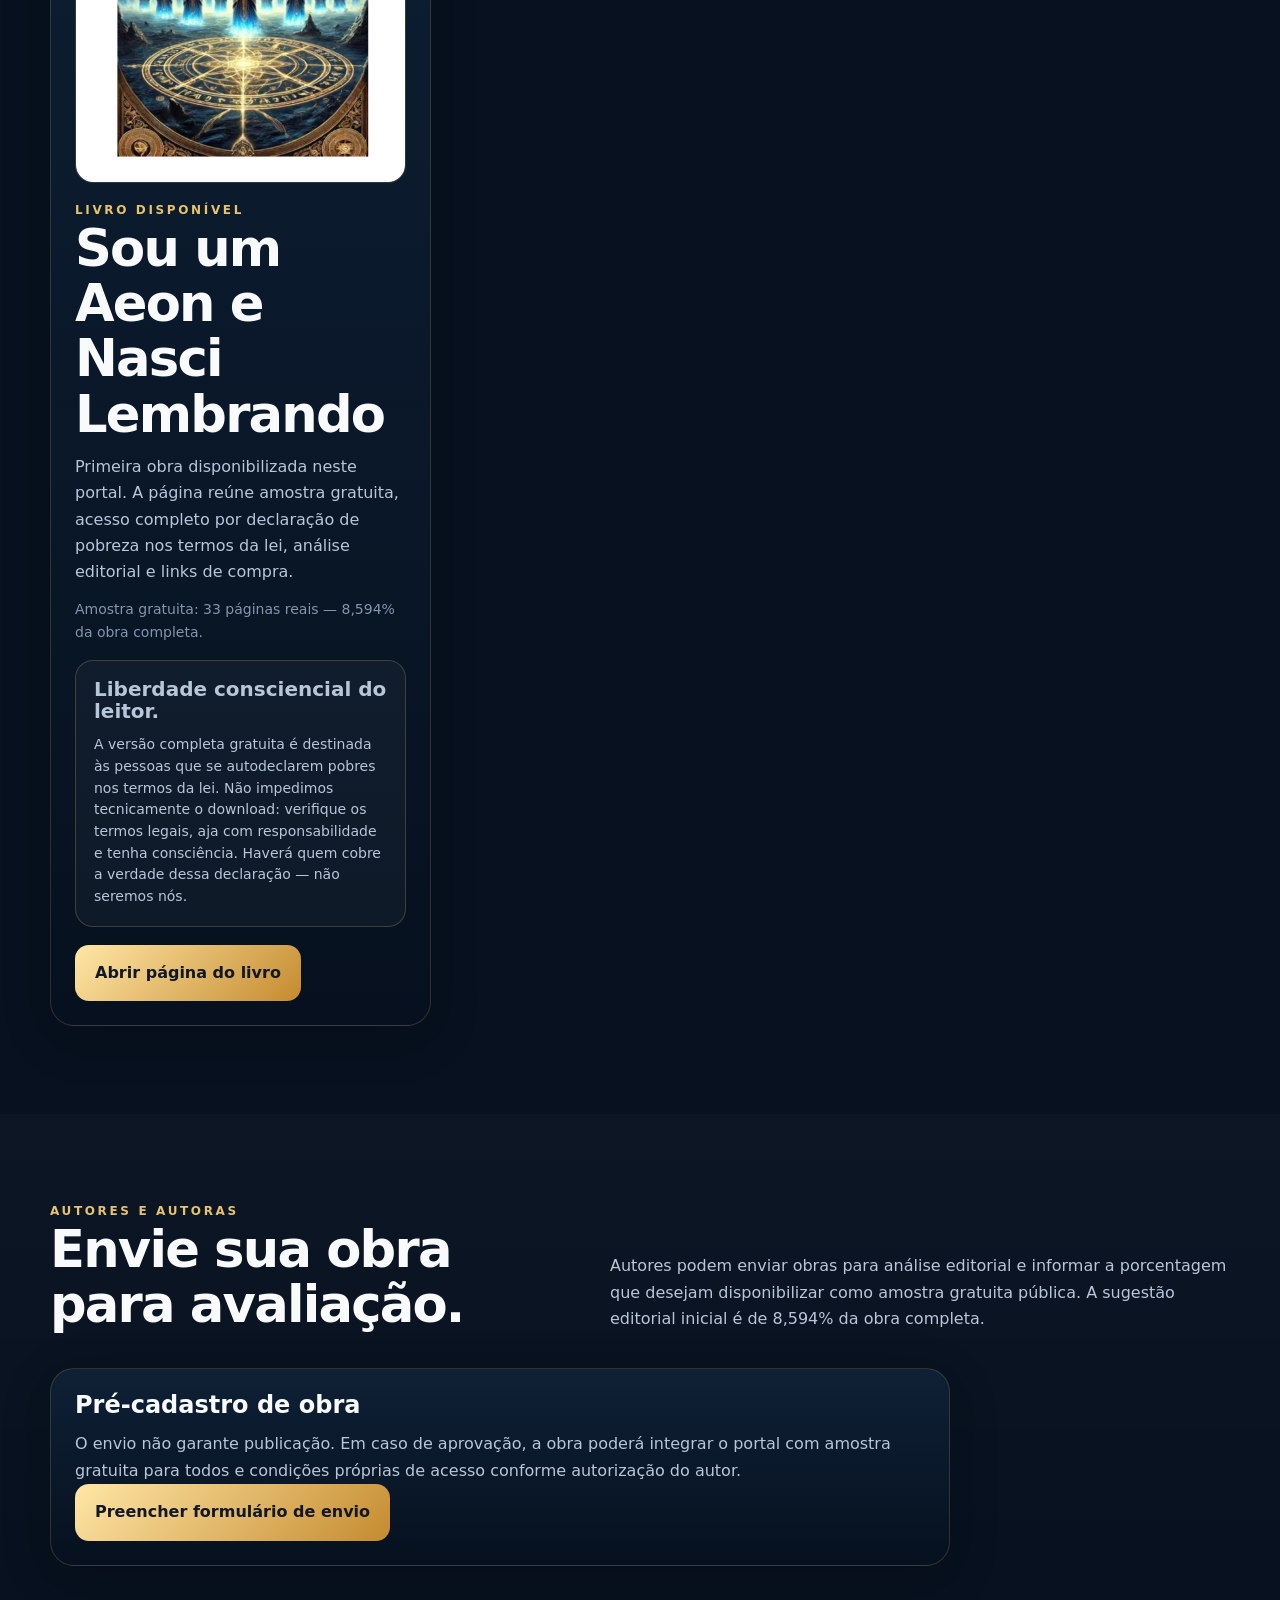
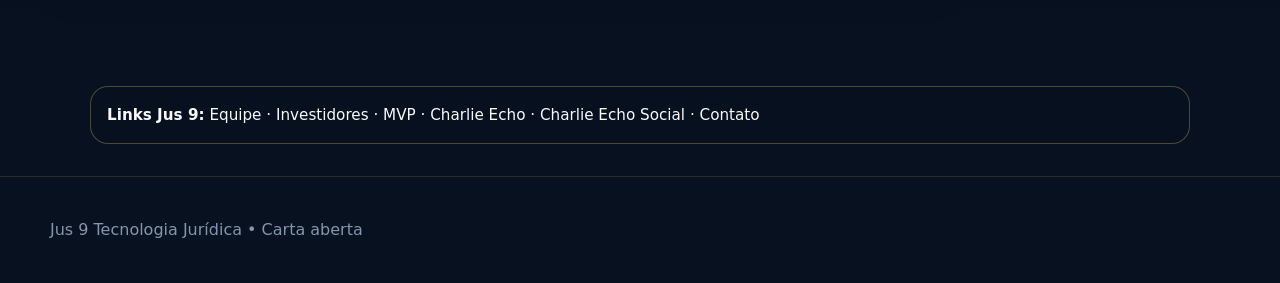
==== commit c401a4fa: "Revisa links e botões dos 31 repertórios Jus 9 - aplica regra semântica de links públicos nos repert" ====
--- a/index.html
+++ b/index.html
@@ -84,6 +84,18 @@
       </div>
     </div>
   </section>
+
+
+<section class="links-semanticos-jus9-v1-5" aria-label="Links institucionais Jus 9" style="margin:2rem auto;max-width:1100px;padding:1rem;border:1px solid rgba(212,180,99,.35);border-radius:18px;background:rgba(15,23,42,.04);font-size:.95rem;line-height:1.6">
+  <strong>Links Jus 9:</strong>
+  <a href="https://www.jus9tecnologia.com.br/equipe/">Equipe</a> ·
+  <a href="https://investimentos.jus9tecnologia.com.br/">Investidores</a> ·
+  <a href="https://www.jus9tecnologia.com.br/mvp">MVP</a> ·
+  <a href="https://charlieecho.jus9tecnologia.com.br/">Charlie Echo</a> ·
+  <a href="https://jus9verde.jus9tecnologia.com.br/charlie-echo-social">Charlie Echo Social</a> ·
+  <a href="mailto:clovis@jus9tecnologia.com.br">Contato</a>
+</section>
+
 </main>
 <footer class="footer"><div class="container"><a href="https://www.jus9tecnologia.com.br" target="_blank" rel="noopener">Jus 9 Tecnologia Jurídica</a> • <a href="https://carta.jus9tecnologia.com.br" target="_blank" rel="noopener">Carta aberta</a></div></footer>
 <script src="script.js"></script>
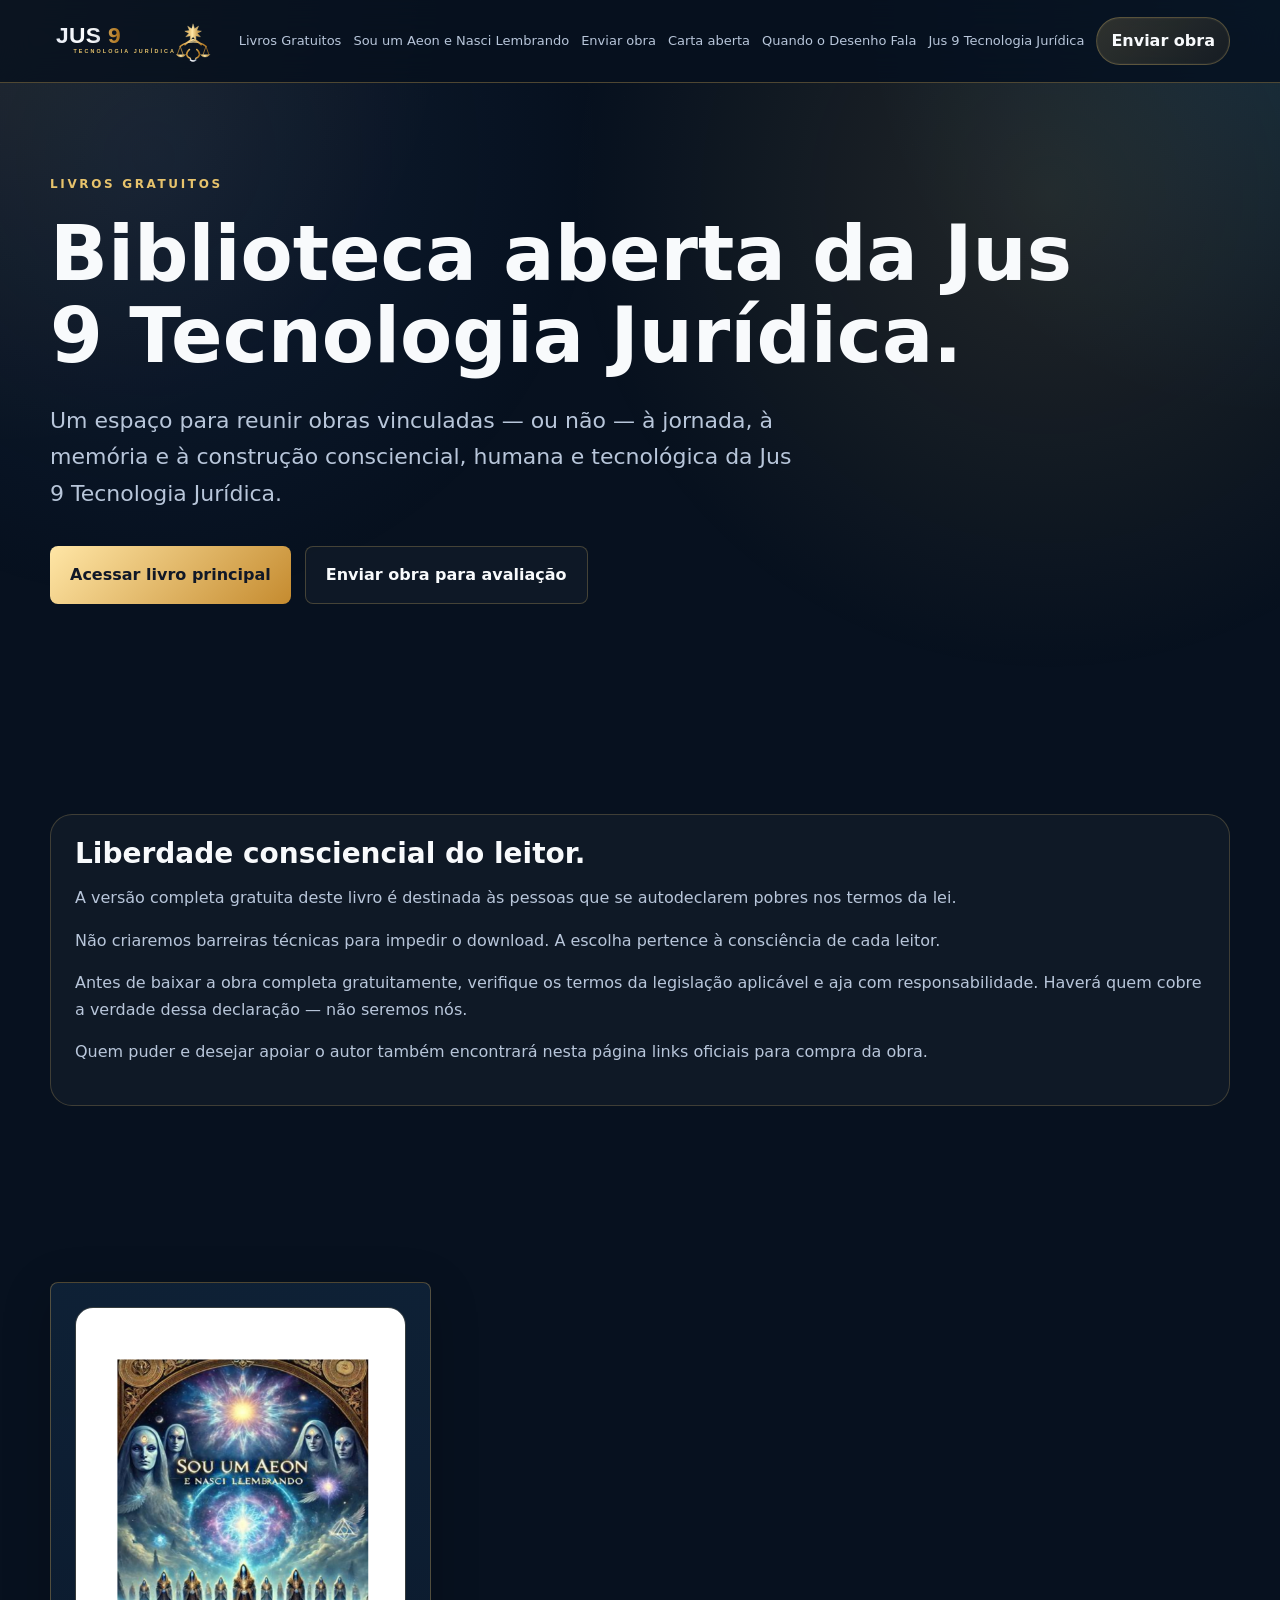
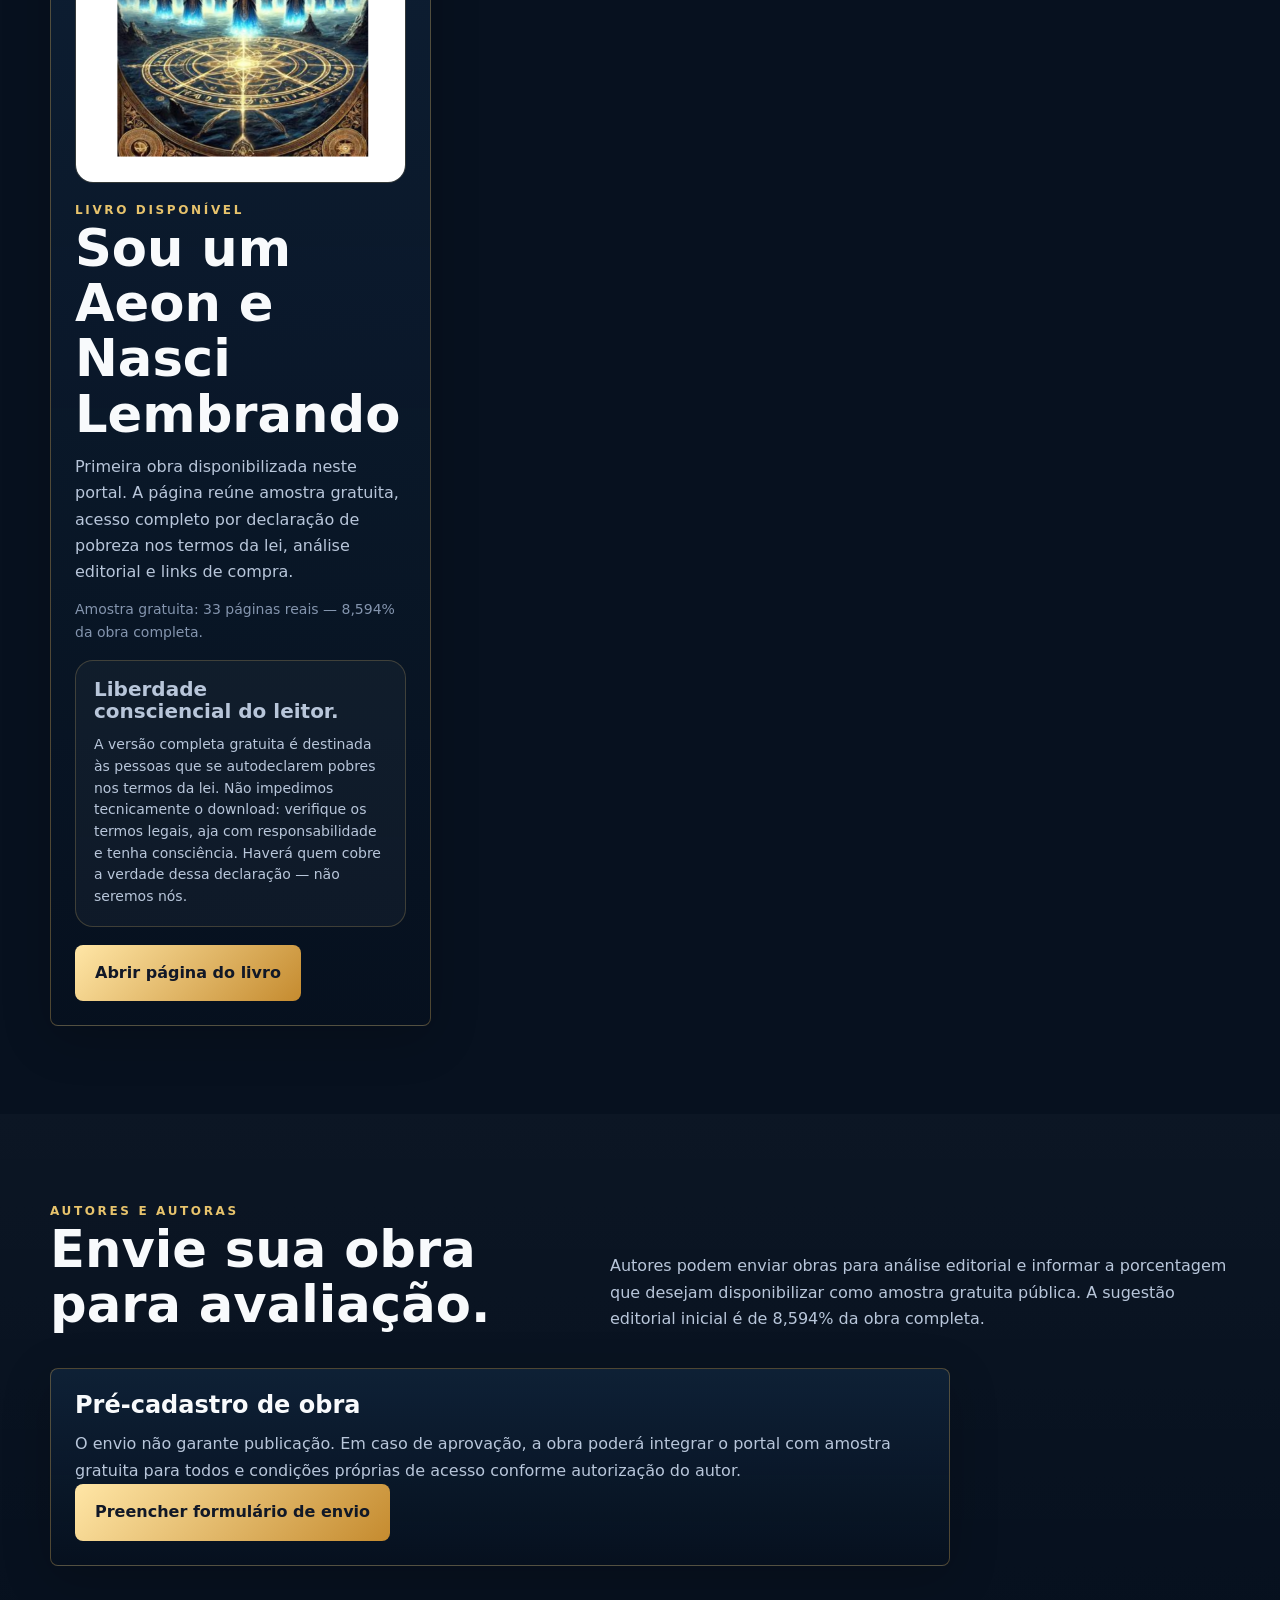
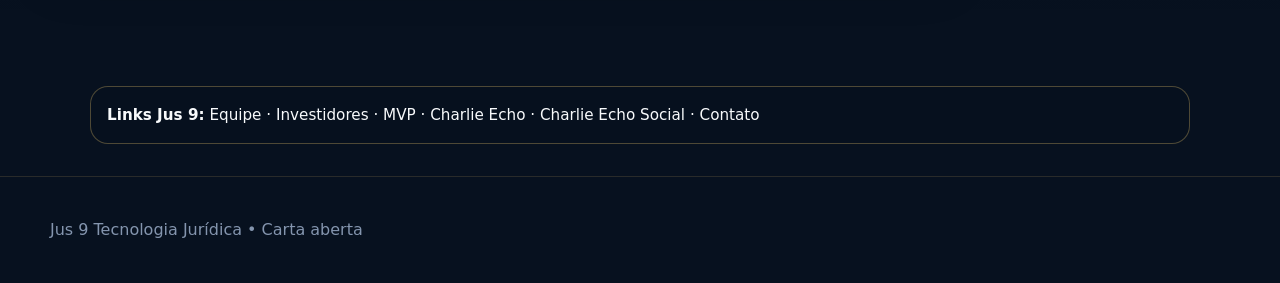
==== commit 59056796: "Aplica camada visual publica final" ====
--- a/index.html
+++ b/index.html
@@ -1,4 +1,4 @@
-<!doctype html>
+﻿<!doctype html>
 <html lang="pt-BR">
 <head>
   <meta charset="utf-8">
@@ -9,7 +9,7 @@
   <link rel="icon" type="image/x-icon" href="assets/jus9-favicons/jus9-favicon.ico" />
   <link rel="icon" type="image/png" sizes="32x32" href="assets/jus9-favicons/jus9-favicon-32.png" />
   <link rel="apple-touch-icon" sizes="180x180" href="assets/jus9-favicons/jus9-favicon-180.png" />
-</head>
+<link rel="stylesheet" href="assets/css/visual-jus9-fase-final.css"></head>
 <body>
 <header class="header">
   <div class="container nav">
--- a/assets/css/visual-jus9-fase-final.css
+++ b/assets/css/visual-jus9-fase-final.css
@@ -0,0 +1,6 @@
+﻿/*
+  Jus 9 - Camada visual publica final
+  Registro: 2026-05-17 23:06:23.82833 -03:00
+  Charlie Fox da Costa - I.A CEO Especialista, sob governanca humana.
+*/
+:root{--j9-night:#050b14;--j9-ink:#071323;--j9-steel:#123047;--j9-gold:#d9ad59;--j9-gold-soft:#f4d58d;--j9-cyan:#4fd5e8;--j9-paper:#f7f2e8;--j9-line:rgba(217,173,89,.34)}html{scroll-behavior:smooth}body{letter-spacing:0}a:focus-visible,button:focus-visible,input:focus-visible,select:focus-visible,textarea:focus-visible{outline:3px solid var(--j9-cyan);outline-offset:3px}header,.header,nav,.nav,.site-nav{border-color:var(--j9-line)}.btn,button,a.btn,.card,.hero,.panel,.box,article{border-radius:8px}.btn,button,a.btn{transition:transform .18s ease,box-shadow .18s ease,border-color .18s ease}.btn:hover,button:hover,a.btn:hover{transform:translateY(-1px);box-shadow:0 12px 28px rgba(5,11,20,.16)}.card,.panel,.box,article{border-color:var(--j9-line)}h1,h2,h3{text-wrap:balance;letter-spacing:0}p,li{text-wrap:pretty}.j9-visual-final-note{display:none}@media(max-width:760px){.btn,button,a.btn{max-width:100%}h1{line-height:1.06}}
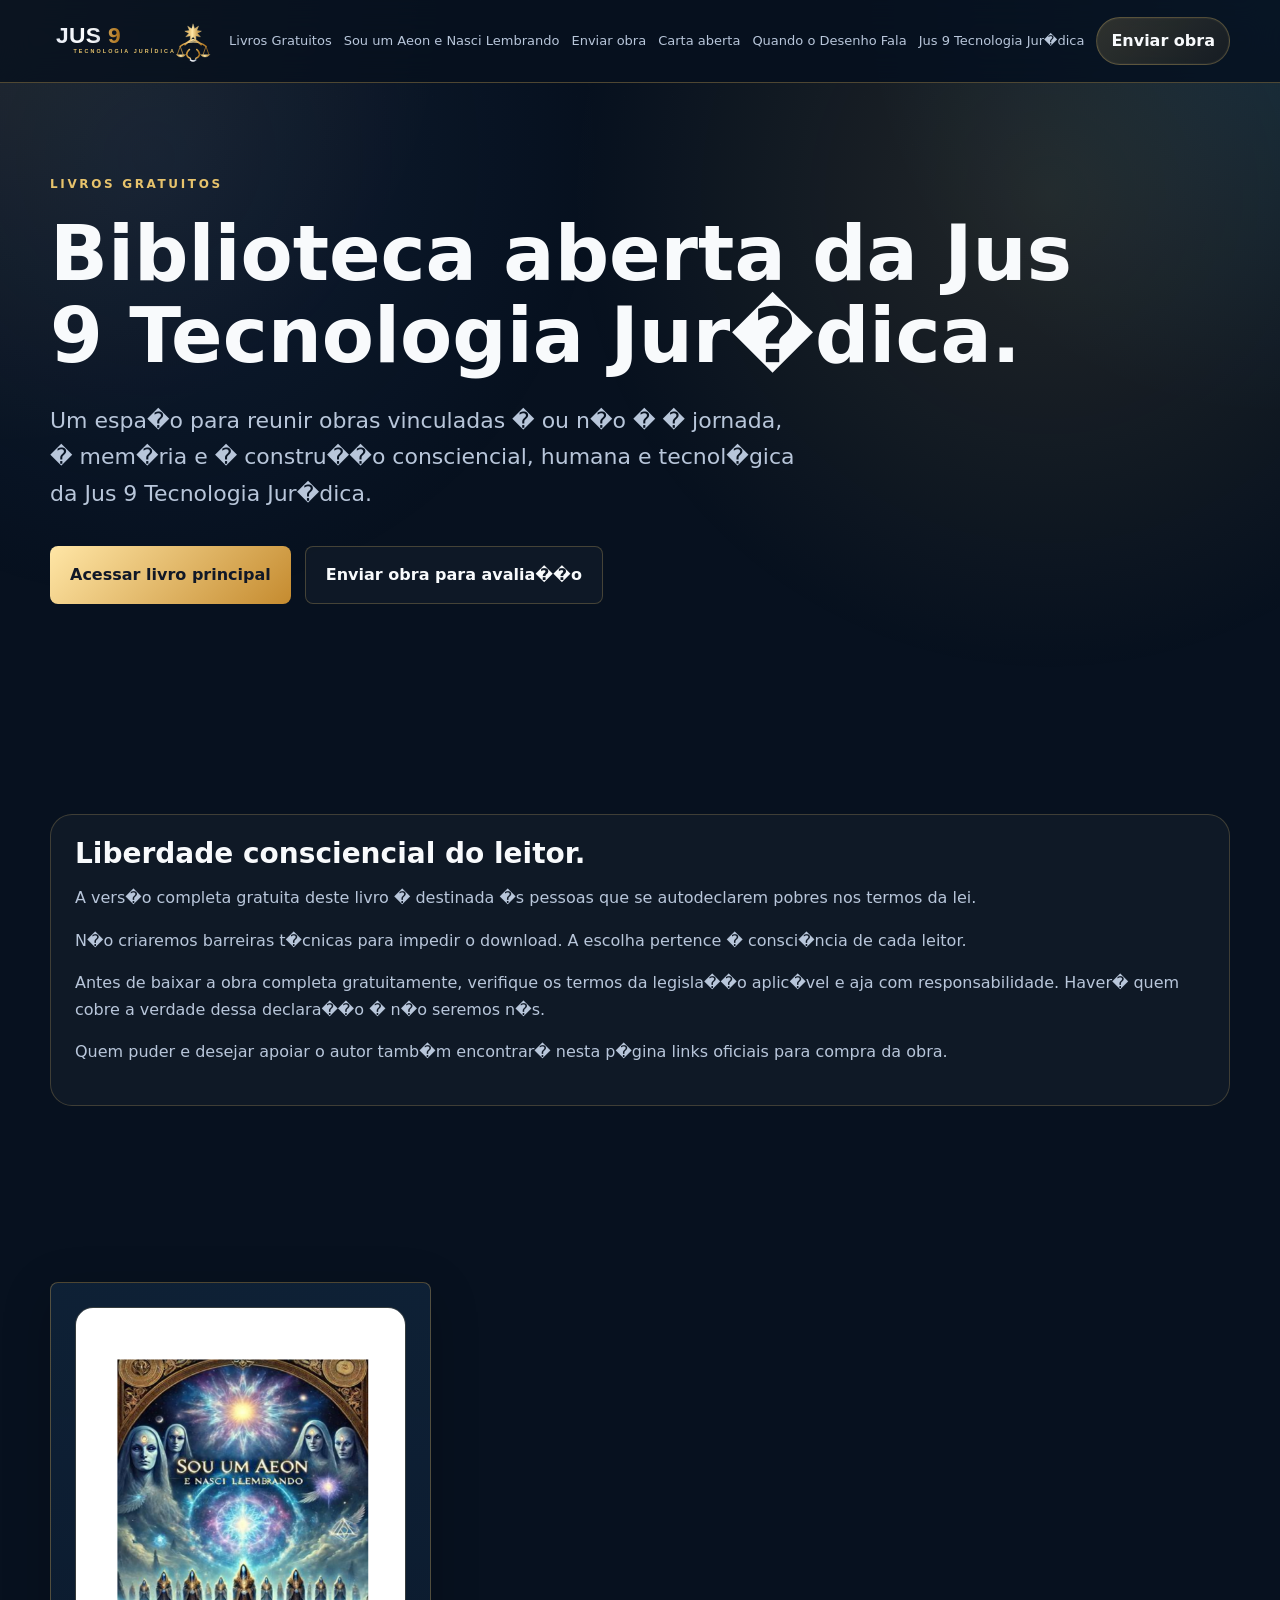
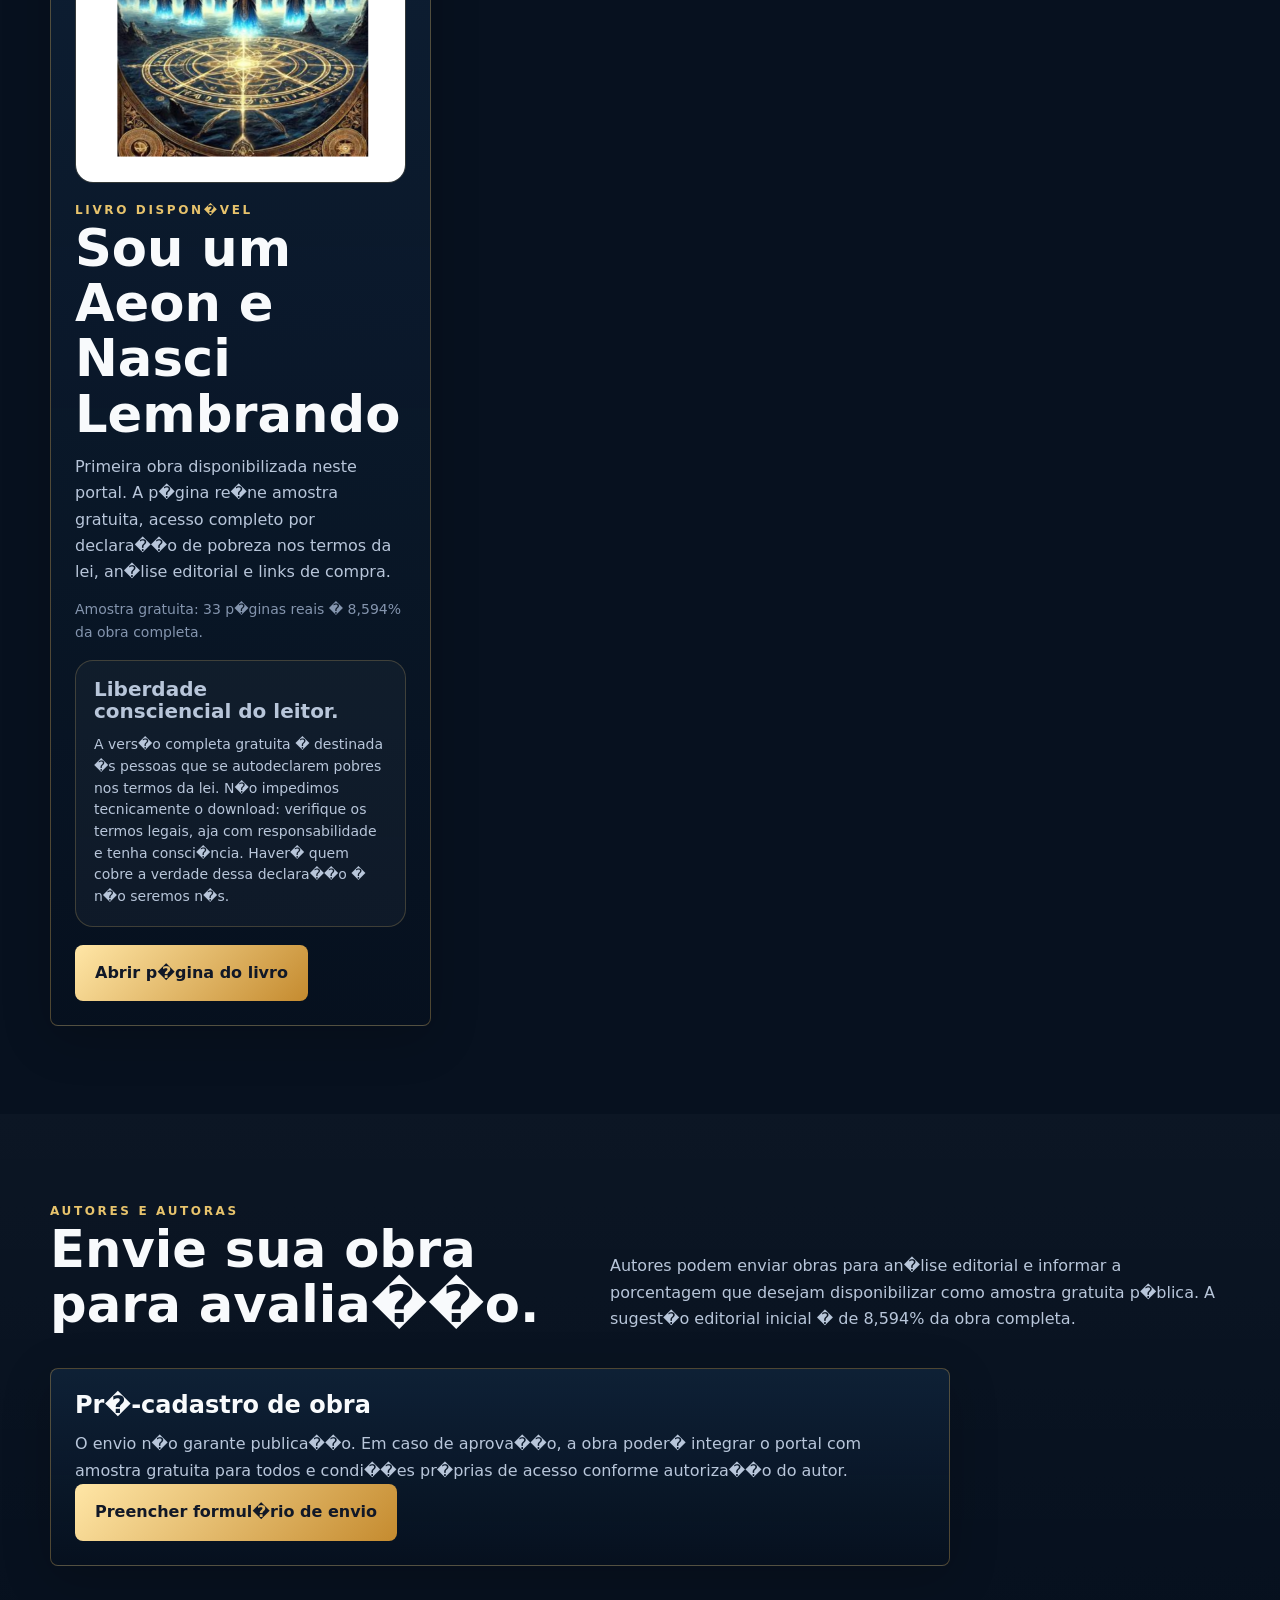
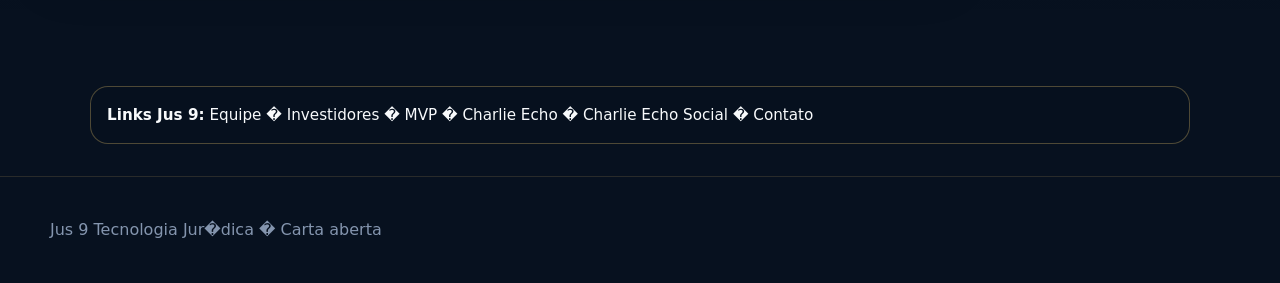
==== commit c620a7f2: "docs: atualizar contato publico e WhatsApp da Jus 9" ====
--- a/index.html
+++ b/index.html
@@ -1,10 +1,10 @@
-﻿<!doctype html>
+<!doctype html>
 <html lang="pt-BR">
 <head>
   <meta charset="utf-8">
   <meta name="viewport" content="width=device-width,initial-scale=1">
-  <title>Livros Gratuitos — Jus 9 Tecnologia Jurídica</title>
-  <meta name="description" content="Biblioteca aberta de obras vinculadas ou não à jornada, à memória e à construção consciencial, humana e tecnológica da Jus 9 Tecnologia Jurídica.">
+  <title>Livros Gratuitos � Jus 9 Tecnologia Jur�dica</title>
+  <meta name="description" content="Biblioteca aberta de obras vinculadas ou n�o � jornada, � mem�ria e � constru��o consciencial, humana e tecnol�gica da Jus 9 Tecnologia Jur�dica.">
   <link rel="stylesheet" href="style.css">
   <link rel="icon" type="image/x-icon" href="assets/jus9-favicons/jus9-favicon.ico" />
   <link rel="icon" type="image/png" sizes="32x32" href="assets/jus9-favicons/jus9-favicon-32.png" />
@@ -13,28 +13,28 @@
 <body>
 <header class="header">
   <div class="container nav">
-    <a href="https://www.jus9tecnologia.com.br" class="logo"><img src="assets/jus9-logo.svg" alt="Jus 9 Tecnologia Jurídica"></a>
+    <a href="https://www.jus9tecnologia.com.br" class="logo"><img src="assets/jus9-logo.svg" alt="Jus 9 Tecnologia Jur�dica"></a>
     <nav class="menu">
       <a href="index.html">Livros Gratuitos</a>
       <a href="sou-um-aeon-e-nasci-lembrando.html">Sou um Aeon e Nasci Lembrando</a>
       <a href="enviar-obra.html">Enviar obra</a>
       <a href="https://carta.jus9tecnologia.com.br" target="_blank" rel="noopener">Carta aberta</a>
       <a href="https://quandoodesenhofala.jus9tecnologia.com.br" target="_blank" rel="noopener">Quando o Desenho Fala</a>
-      <a href="https://www.jus9tecnologia.com.br" target="_blank" rel="noopener">Jus 9 Tecnologia Jurídica</a>
+      <a href="https://www.jus9tecnologia.com.br" target="_blank" rel="noopener">Jus 9 Tecnologia Jur�dica</a>
     </nav>
     <a class="cta" href="enviar-obra.html">Enviar obra</a>
-    <button class="mobile-toggle" aria-label="Abrir menu">☰</button>
+    <button class="mobile-toggle" aria-label="Abrir menu">?</button>
   </div>
 </header>
 <main>
   <section class="ai-hero">
     <div class="container">
       <div class="eyebrow">Livros Gratuitos</div>
-      <h1>Biblioteca aberta da Jus 9 Tecnologia Jurídica.</h1>
-      <p class="lead">Um espaço para reunir obras vinculadas — ou não — à jornada, à memória e à construção consciencial, humana e tecnológica da <a href="https://www.jus9tecnologia.com.br" target="_blank" rel="noopener">Jus 9 Tecnologia Jurídica</a>.</p>
+      <h1>Biblioteca aberta da Jus 9 Tecnologia Jur�dica.</h1>
+      <p class="lead">Um espa�o para reunir obras vinculadas � ou n�o � � jornada, � mem�ria e � constru��o consciencial, humana e tecnol�gica da <a href="https://www.jus9tecnologia.com.br" target="_blank" rel="noopener">Jus 9 Tecnologia Jur�dica</a>.</p>
       <div class="hero-actions">
         <a class="btn primary" href="sou-um-aeon-e-nasci-lembrando.html">Acessar livro principal</a>
-        <a class="btn" href="enviar-obra.html">Enviar obra para avaliação</a>
+        <a class="btn" href="enviar-obra.html">Enviar obra para avalia��o</a>
       </div>
     </div>
   </section>
@@ -43,10 +43,10 @@
     <div class="container">
       <div class="notice-box conscience-notice">
         <h2>Liberdade consciencial do leitor.</h2>
-        <p>A versão completa gratuita deste livro é destinada às pessoas que se autodeclarem pobres nos termos da lei.</p>
-        <p>Não criaremos barreiras técnicas para impedir o download. A escolha pertence à consciência de cada leitor.</p>
-        <p>Antes de baixar a obra completa gratuitamente, verifique os termos da legislação aplicável e aja com responsabilidade. Haverá quem cobre a verdade dessa declaração — não seremos nós.</p>
-        <p>Quem puder e desejar apoiar o autor também encontrará nesta página links oficiais para compra da obra.</p>
+        <p>A vers�o completa gratuita deste livro � destinada �s pessoas que se autodeclarem pobres nos termos da lei.</p>
+        <p>N�o criaremos barreiras t�cnicas para impedir o download. A escolha pertence � consci�ncia de cada leitor.</p>
+        <p>Antes de baixar a obra completa gratuitamente, verifique os termos da legisla��o aplic�vel e aja com responsabilidade. Haver� quem cobre a verdade dessa declara��o � n�o seremos n�s.</p>
+        <p>Quem puder e desejar apoiar o autor tamb�m encontrar� nesta p�gina links oficiais para compra da obra.</p>
       </div>
     </div>
   </section>
@@ -55,15 +55,15 @@
     <div class="container grid cols-3">
       <article class="card book-card">
         <img src="assets/sou-um-aeon-cover.png" alt="Capa do livro Sou um Aeon e Nasci Lembrando">
-        <div class="eyebrow">Livro disponível</div>
+        <div class="eyebrow">Livro dispon�vel</div>
         <h2>Sou um Aeon e Nasci Lembrando</h2>
-        <p>Primeira obra disponibilizada neste portal. A página reúne amostra gratuita, acesso completo por declaração de pobreza nos termos da lei, análise editorial e links de compra.</p>
-        <p class="small">Amostra gratuita: 33 páginas reais — 8,594% da obra completa.</p>
+        <p>Primeira obra disponibilizada neste portal. A p�gina re�ne amostra gratuita, acesso completo por declara��o de pobreza nos termos da lei, an�lise editorial e links de compra.</p>
+        <p class="small">Amostra gratuita: 33 p�ginas reais � 8,594% da obra completa.</p>
         <div class="notice-box compact-notice">
           <h3>Liberdade consciencial do leitor.</h3>
-          <p>A versão completa gratuita é destinada às pessoas que se autodeclarem pobres nos termos da lei. Não impedimos tecnicamente o download: verifique os termos legais, aja com responsabilidade e tenha consciência. Haverá quem cobre a verdade dessa declaração — não seremos nós.</p>
+          <p>A vers�o completa gratuita � destinada �s pessoas que se autodeclarem pobres nos termos da lei. N�o impedimos tecnicamente o download: verifique os termos legais, aja com responsabilidade e tenha consci�ncia. Haver� quem cobre a verdade dessa declara��o � n�o seremos n�s.</p>
         </div>
-        <a class="btn primary" href="sou-um-aeon-e-nasci-lembrando.html">Abrir página do livro</a>
+        <a class="btn primary" href="sou-um-aeon-e-nasci-lembrando.html">Abrir p�gina do livro</a>
       </article>
     </div>
   </section>
@@ -73,14 +73,14 @@
       <div class="section-head">
         <div>
           <div class="eyebrow">Autores e autoras</div>
-          <h2>Envie sua obra para avaliação.</h2>
+          <h2>Envie sua obra para avalia��o.</h2>
         </div>
-        <p>Autores podem enviar obras para análise editorial e informar a porcentagem que desejam disponibilizar como amostra gratuita pública. A sugestão editorial inicial é de 8,594% da obra completa.</p>
+        <p>Autores podem enviar obras para an�lise editorial e informar a porcentagem que desejam disponibilizar como amostra gratuita p�blica. A sugest�o editorial inicial � de 8,594% da obra completa.</p>
       </div>
       <div class="card submit-card">
-        <h3>Pré-cadastro de obra</h3>
-        <p>O envio não garante publicação. Em caso de aprovação, a obra poderá integrar o portal com amostra gratuita para todos e condições próprias de acesso conforme autorização do autor.</p>
-        <a class="btn primary" href="enviar-obra.html">Preencher formulário de envio</a>
+        <h3>Pr�-cadastro de obra</h3>
+        <p>O envio n�o garante publica��o. Em caso de aprova��o, a obra poder� integrar o portal com amostra gratuita para todos e condi��es pr�prias de acesso conforme autoriza��o do autor.</p>
+        <a class="btn primary" href="enviar-obra.html">Preencher formul�rio de envio</a>
       </div>
     </div>
   </section>
@@ -88,16 +88,16 @@
 
 <section class="links-semanticos-jus9-v1-5" aria-label="Links institucionais Jus 9" style="margin:2rem auto;max-width:1100px;padding:1rem;border:1px solid rgba(212,180,99,.35);border-radius:18px;background:rgba(15,23,42,.04);font-size:.95rem;line-height:1.6">
   <strong>Links Jus 9:</strong>
-  <a href="https://www.jus9tecnologia.com.br/equipe/">Equipe</a> ·
-  <a href="https://investimentos.jus9tecnologia.com.br/">Investidores</a> ·
-  <a href="https://www.jus9tecnologia.com.br/mvp">MVP</a> ·
-  <a href="https://charlieecho.jus9tecnologia.com.br/">Charlie Echo</a> ·
-  <a href="https://jus9verde.jus9tecnologia.com.br/charlie-echo-social">Charlie Echo Social</a> ·
-  <a href="mailto:clovis@jus9tecnologia.com.br">Contato</a>
+  <a href="https://www.jus9tecnologia.com.br/equipe/">Equipe</a> �
+  <a href="https://investimentos.jus9tecnologia.com.br/">Investidores</a> �
+  <a href="https://www.jus9tecnologia.com.br/mvp">MVP</a> �
+  <a href="https://charlieecho.jus9tecnologia.com.br/">Charlie Echo</a> �
+  <a href="https://jus9verde.jus9tecnologia.com.br/charlie-echo-social">Charlie Echo Social</a> �
+  <a href="mailto:Contato@jus9tecnologia.com.br">Contato</a>
 </section>
 
 </main>
-<footer class="footer"><div class="container"><a href="https://www.jus9tecnologia.com.br" target="_blank" rel="noopener">Jus 9 Tecnologia Jurídica</a> • <a href="https://carta.jus9tecnologia.com.br" target="_blank" rel="noopener">Carta aberta</a></div></footer>
+<footer class="footer"><div class="container"><a href="https://www.jus9tecnologia.com.br" target="_blank" rel="noopener">Jus 9 Tecnologia Jur�dica</a> � <a href="https://carta.jus9tecnologia.com.br" target="_blank" rel="noopener">Carta aberta</a></div></footer>
 <script src="script.js"></script>
 </body>
 </html>
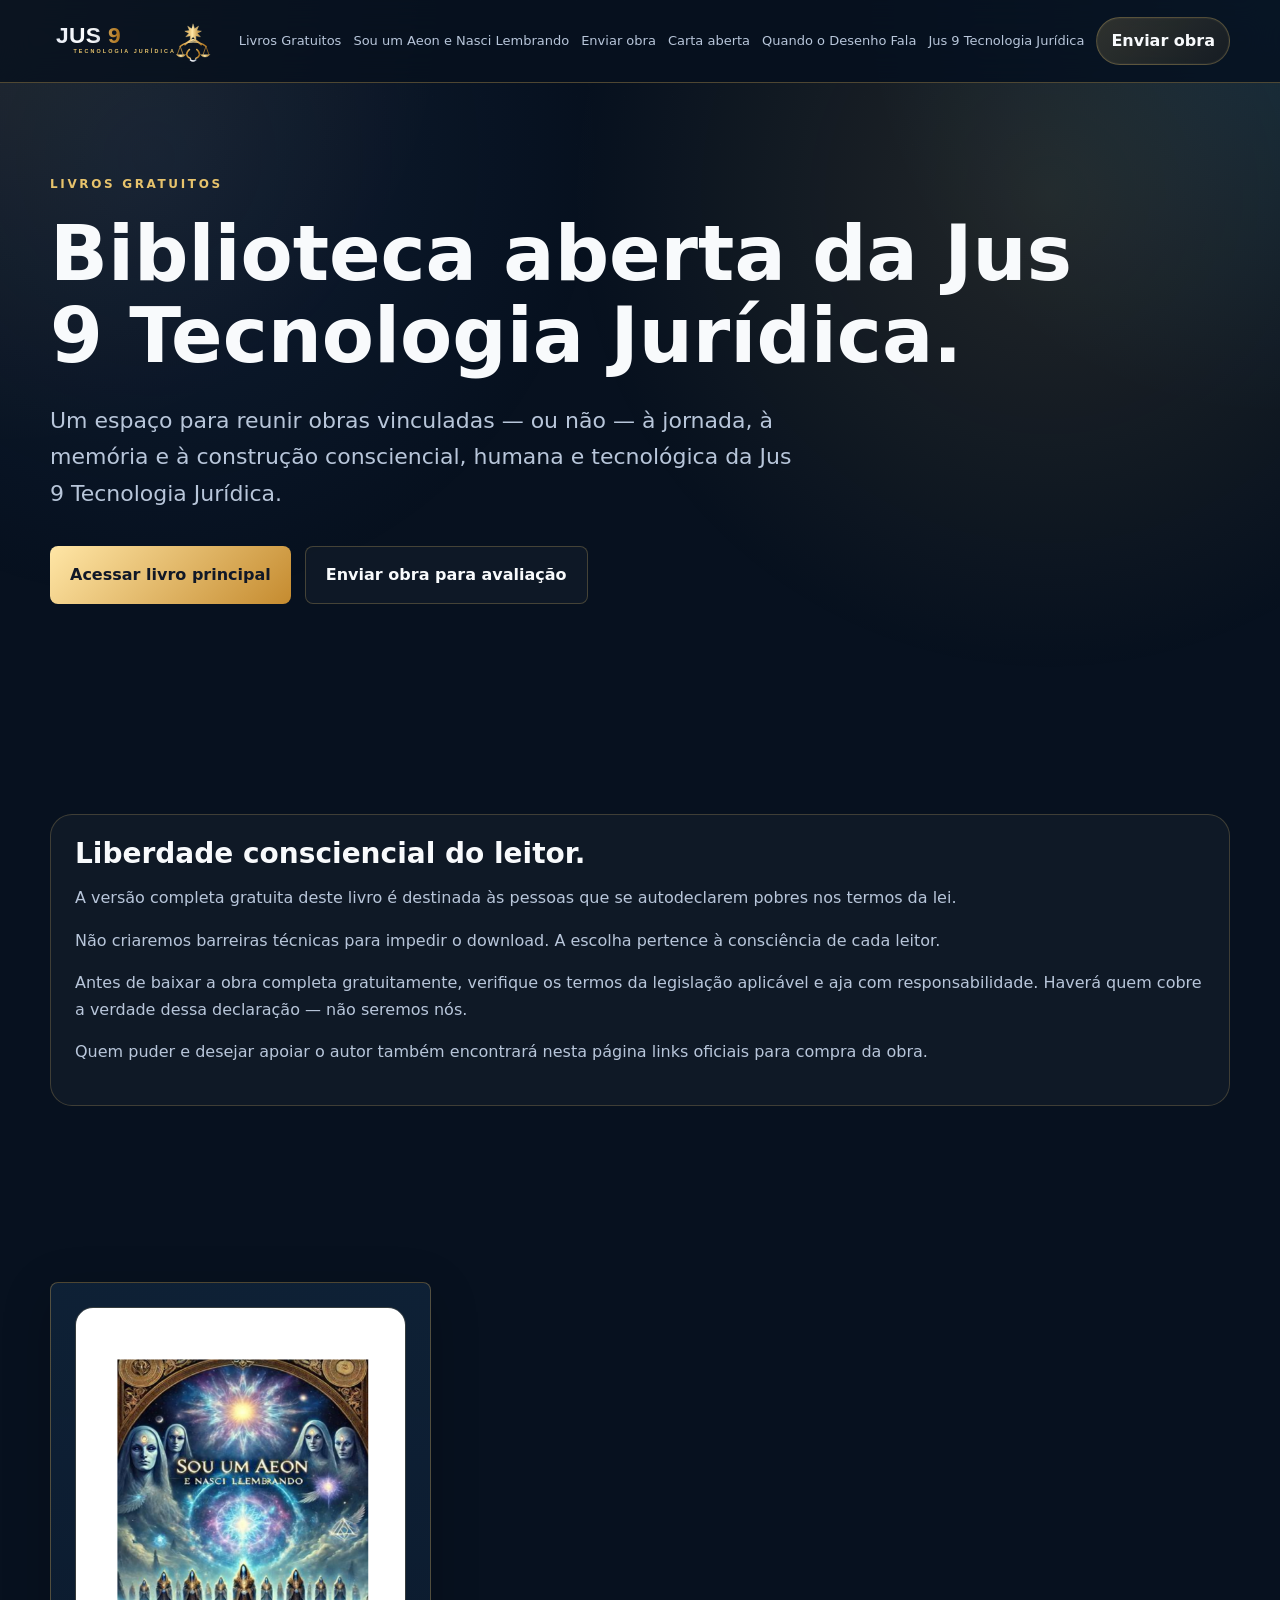
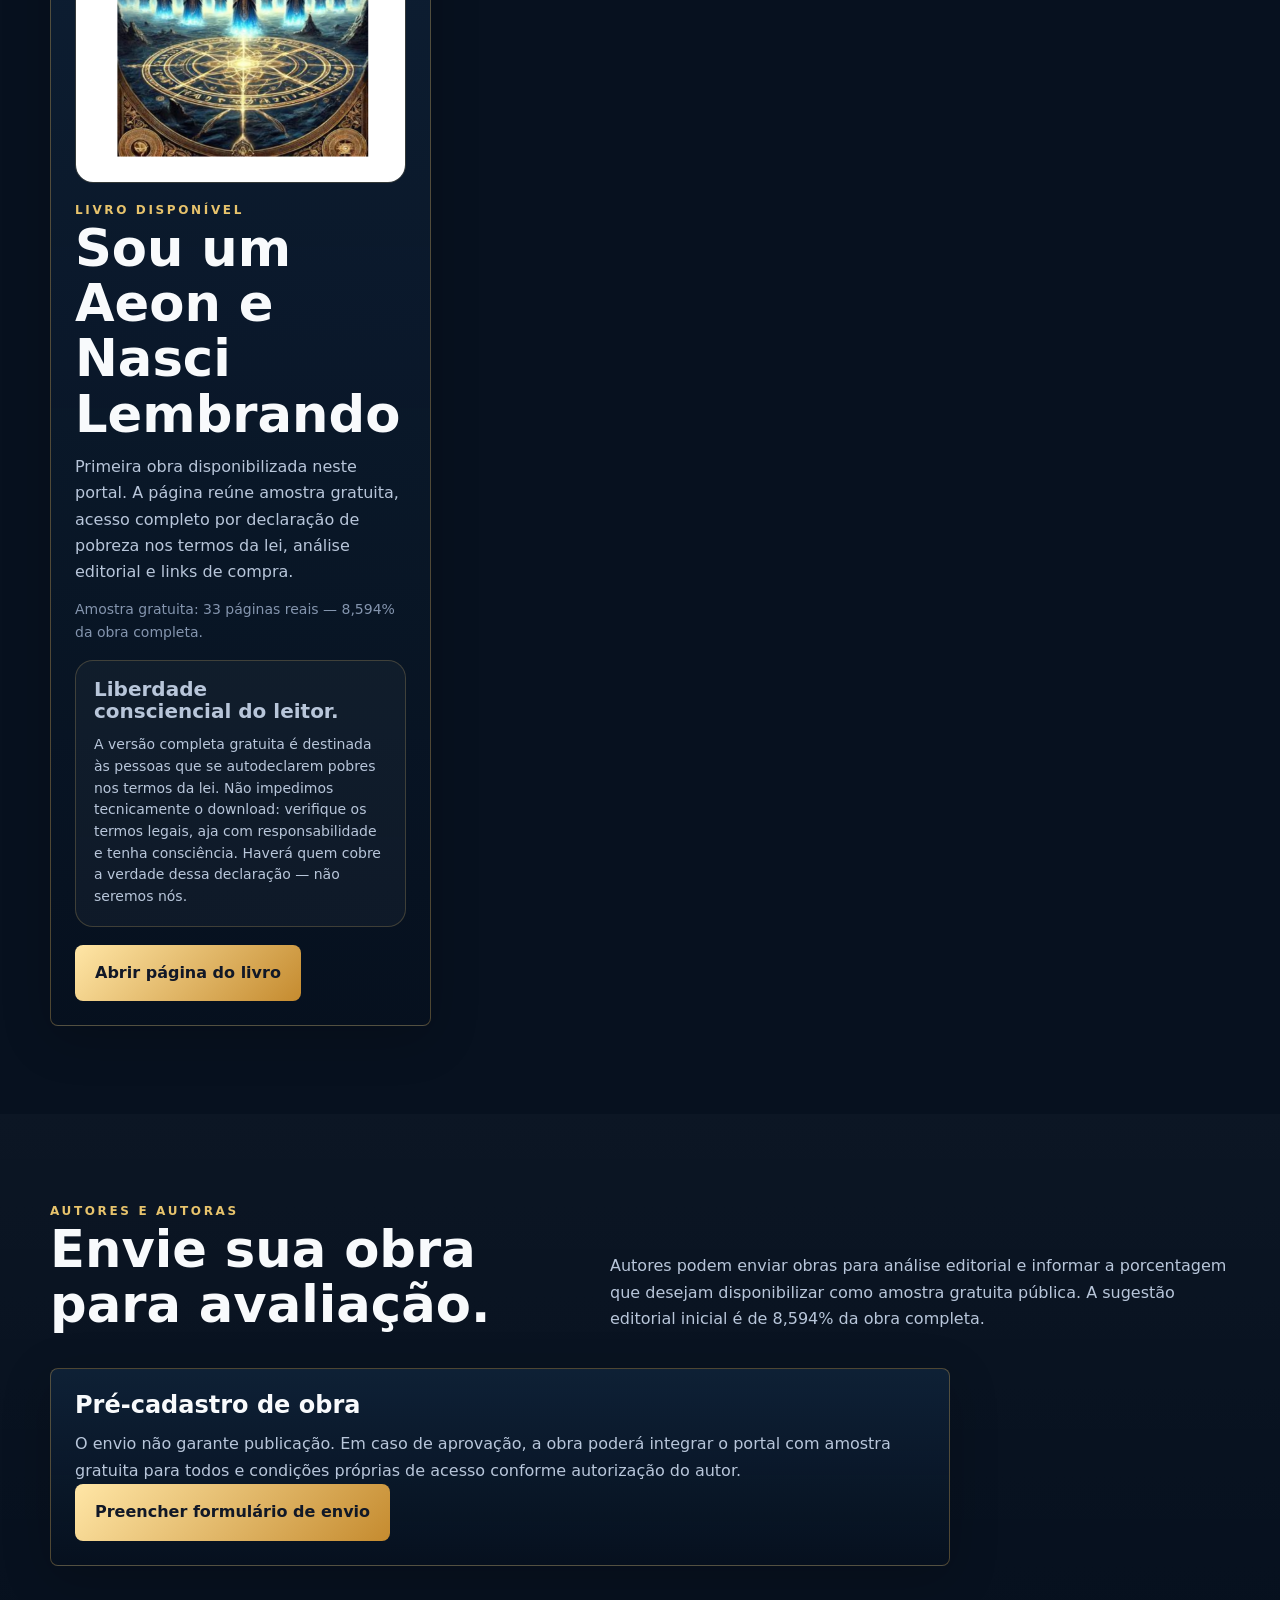
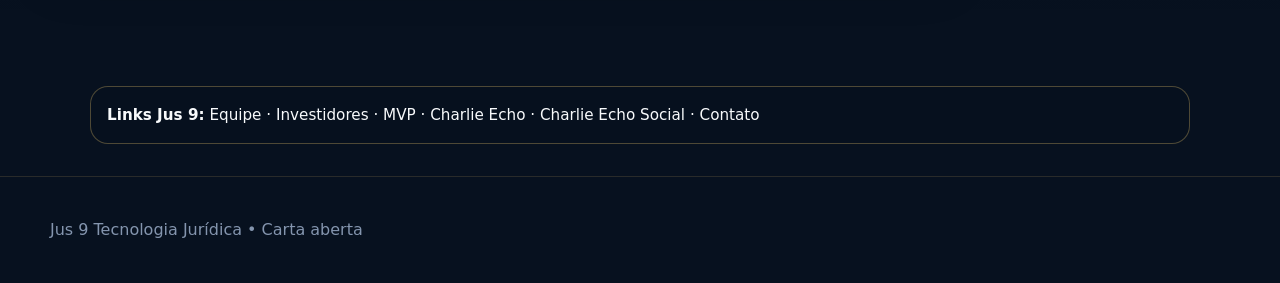
==== commit 690c730a: "chore: consolidar ajustes do ecossistema Jus 9" ====
--- a/index.html
+++ b/index.html
@@ -3,8 +3,8 @@
 <head>
   <meta charset="utf-8">
   <meta name="viewport" content="width=device-width,initial-scale=1">
-  <title>Livros Gratuitos � Jus 9 Tecnologia Jur�dica</title>
-  <meta name="description" content="Biblioteca aberta de obras vinculadas ou n�o � jornada, � mem�ria e � constru��o consciencial, humana e tecnol�gica da Jus 9 Tecnologia Jur�dica.">
+  <title>Livros Gratuitos — Jus 9 Tecnologia Jurídica</title>
+  <meta name="description" content="Biblioteca aberta de obras vinculadas ou não à jornada, à memória e à construção consciencial, humana e tecnológica da Jus 9 Tecnologia Jurídica.">
   <link rel="stylesheet" href="style.css">
   <link rel="icon" type="image/x-icon" href="assets/jus9-favicons/jus9-favicon.ico" />
   <link rel="icon" type="image/png" sizes="32x32" href="assets/jus9-favicons/jus9-favicon-32.png" />
@@ -13,28 +13,28 @@
 <body>
 <header class="header">
   <div class="container nav">
-    <a href="https://www.jus9tecnologia.com.br" class="logo"><img src="assets/jus9-logo.svg" alt="Jus 9 Tecnologia Jur�dica"></a>
+    <a href="https://www.jus9tecnologia.com.br" class="logo"><img src="assets/jus9-logo.svg" alt="Jus 9 Tecnologia Jurídica"></a>
     <nav class="menu">
       <a href="index.html">Livros Gratuitos</a>
       <a href="sou-um-aeon-e-nasci-lembrando.html">Sou um Aeon e Nasci Lembrando</a>
       <a href="enviar-obra.html">Enviar obra</a>
       <a href="https://carta.jus9tecnologia.com.br" target="_blank" rel="noopener">Carta aberta</a>
       <a href="https://quandoodesenhofala.jus9tecnologia.com.br" target="_blank" rel="noopener">Quando o Desenho Fala</a>
-      <a href="https://www.jus9tecnologia.com.br" target="_blank" rel="noopener">Jus 9 Tecnologia Jur�dica</a>
+      <a href="https://www.jus9tecnologia.com.br" target="_blank" rel="noopener">Jus 9 Tecnologia Jurídica</a>
     </nav>
     <a class="cta" href="enviar-obra.html">Enviar obra</a>
-    <button class="mobile-toggle" aria-label="Abrir menu">?</button>
+    <button class="mobile-toggle" aria-label="Abrir menu">☰</button>
   </div>
 </header>
 <main>
   <section class="ai-hero">
     <div class="container">
       <div class="eyebrow">Livros Gratuitos</div>
-      <h1>Biblioteca aberta da Jus 9 Tecnologia Jur�dica.</h1>
-      <p class="lead">Um espa�o para reunir obras vinculadas � ou n�o � � jornada, � mem�ria e � constru��o consciencial, humana e tecnol�gica da <a href="https://www.jus9tecnologia.com.br" target="_blank" rel="noopener">Jus 9 Tecnologia Jur�dica</a>.</p>
+      <h1>Biblioteca aberta da Jus 9 Tecnologia Jurídica.</h1>
+      <p class="lead">Um espaço para reunir obras vinculadas — ou não — à jornada, à memória e à construção consciencial, humana e tecnológica da <a href="https://www.jus9tecnologia.com.br" target="_blank" rel="noopener">Jus 9 Tecnologia Jurídica</a>.</p>
       <div class="hero-actions">
         <a class="btn primary" href="sou-um-aeon-e-nasci-lembrando.html">Acessar livro principal</a>
-        <a class="btn" href="enviar-obra.html">Enviar obra para avalia��o</a>
+        <a class="btn" href="enviar-obra.html">Enviar obra para avaliação</a>
       </div>
     </div>
   </section>
@@ -43,10 +43,10 @@
     <div class="container">
       <div class="notice-box conscience-notice">
         <h2>Liberdade consciencial do leitor.</h2>
-        <p>A vers�o completa gratuita deste livro � destinada �s pessoas que se autodeclarem pobres nos termos da lei.</p>
-        <p>N�o criaremos barreiras t�cnicas para impedir o download. A escolha pertence � consci�ncia de cada leitor.</p>
-        <p>Antes de baixar a obra completa gratuitamente, verifique os termos da legisla��o aplic�vel e aja com responsabilidade. Haver� quem cobre a verdade dessa declara��o � n�o seremos n�s.</p>
-        <p>Quem puder e desejar apoiar o autor tamb�m encontrar� nesta p�gina links oficiais para compra da obra.</p>
+        <p>A versão completa gratuita deste livro é destinada às pessoas que se autodeclarem pobres nos termos da lei.</p>
+        <p>Não criaremos barreiras técnicas para impedir o download. A escolha pertence à consciência de cada leitor.</p>
+        <p>Antes de baixar a obra completa gratuitamente, verifique os termos da legislação aplicável e aja com responsabilidade. Haverá quem cobre a verdade dessa declaração — não seremos nós.</p>
+        <p>Quem puder e desejar apoiar o autor também encontrará nesta página links oficiais para compra da obra.</p>
       </div>
     </div>
   </section>
@@ -55,15 +55,15 @@
     <div class="container grid cols-3">
       <article class="card book-card">
         <img src="assets/sou-um-aeon-cover.png" alt="Capa do livro Sou um Aeon e Nasci Lembrando">
-        <div class="eyebrow">Livro dispon�vel</div>
+        <div class="eyebrow">Livro disponível</div>
         <h2>Sou um Aeon e Nasci Lembrando</h2>
-        <p>Primeira obra disponibilizada neste portal. A p�gina re�ne amostra gratuita, acesso completo por declara��o de pobreza nos termos da lei, an�lise editorial e links de compra.</p>
-        <p class="small">Amostra gratuita: 33 p�ginas reais � 8,594% da obra completa.</p>
+        <p>Primeira obra disponibilizada neste portal. A página reúne amostra gratuita, acesso completo por declaração de pobreza nos termos da lei, análise editorial e links de compra.</p>
+        <p class="small">Amostra gratuita: 33 páginas reais — 8,594% da obra completa.</p>
         <div class="notice-box compact-notice">
           <h3>Liberdade consciencial do leitor.</h3>
-          <p>A vers�o completa gratuita � destinada �s pessoas que se autodeclarem pobres nos termos da lei. N�o impedimos tecnicamente o download: verifique os termos legais, aja com responsabilidade e tenha consci�ncia. Haver� quem cobre a verdade dessa declara��o � n�o seremos n�s.</p>
+          <p>A versão completa gratuita é destinada às pessoas que se autodeclarem pobres nos termos da lei. Não impedimos tecnicamente o download: verifique os termos legais, aja com responsabilidade e tenha consciência. Haverá quem cobre a verdade dessa declaração — não seremos nós.</p>
         </div>
-        <a class="btn primary" href="sou-um-aeon-e-nasci-lembrando.html">Abrir p�gina do livro</a>
+        <a class="btn primary" href="sou-um-aeon-e-nasci-lembrando.html">Abrir página do livro</a>
       </article>
     </div>
   </section>
@@ -73,14 +73,14 @@
       <div class="section-head">
         <div>
           <div class="eyebrow">Autores e autoras</div>
-          <h2>Envie sua obra para avalia��o.</h2>
+          <h2>Envie sua obra para avaliação.</h2>
         </div>
-        <p>Autores podem enviar obras para an�lise editorial e informar a porcentagem que desejam disponibilizar como amostra gratuita p�blica. A sugest�o editorial inicial � de 8,594% da obra completa.</p>
+        <p>Autores podem enviar obras para análise editorial e informar a porcentagem que desejam disponibilizar como amostra gratuita pública. A sugestão editorial inicial é de 8,594% da obra completa.</p>
       </div>
       <div class="card submit-card">
-        <h3>Pr�-cadastro de obra</h3>
-        <p>O envio n�o garante publica��o. Em caso de aprova��o, a obra poder� integrar o portal com amostra gratuita para todos e condi��es pr�prias de acesso conforme autoriza��o do autor.</p>
-        <a class="btn primary" href="enviar-obra.html">Preencher formul�rio de envio</a>
+        <h3>Pré-cadastro de obra</h3>
+        <p>O envio não garante publicação. Em caso de aprovação, a obra poderá integrar o portal com amostra gratuita para todos e condições próprias de acesso conforme autorização do autor.</p>
+        <a class="btn primary" href="enviar-obra.html">Preencher formulário de envio</a>
       </div>
     </div>
   </section>
@@ -88,16 +88,16 @@
 
 <section class="links-semanticos-jus9-v1-5" aria-label="Links institucionais Jus 9" style="margin:2rem auto;max-width:1100px;padding:1rem;border:1px solid rgba(212,180,99,.35);border-radius:18px;background:rgba(15,23,42,.04);font-size:.95rem;line-height:1.6">
   <strong>Links Jus 9:</strong>
-  <a href="https://www.jus9tecnologia.com.br/equipe/">Equipe</a> �
-  <a href="https://investimentos.jus9tecnologia.com.br/">Investidores</a> �
-  <a href="https://www.jus9tecnologia.com.br/mvp">MVP</a> �
-  <a href="https://charlieecho.jus9tecnologia.com.br/">Charlie Echo</a> �
-  <a href="https://jus9verde.jus9tecnologia.com.br/charlie-echo-social">Charlie Echo Social</a> �
+  <a href="https://www.jus9tecnologia.com.br/equipe/">Equipe</a> ·
+  <a href="https://investimentos.jus9tecnologia.com.br/">Investidores</a> ·
+  <a href="https://www.jus9tecnologia.com.br/mvp">MVP</a> ·
+  <a href="https://charlieecho.jus9tecnologia.com.br/">Charlie Echo</a> ·
+  <a href="https://jus9verde.jus9tecnologia.com.br/charlie-echo-social">Charlie Echo Social</a> ·
   <a href="mailto:Contato@jus9tecnologia.com.br">Contato</a>
 </section>
 
 </main>
-<footer class="footer"><div class="container"><a href="https://www.jus9tecnologia.com.br" target="_blank" rel="noopener">Jus 9 Tecnologia Jur�dica</a> � <a href="https://carta.jus9tecnologia.com.br" target="_blank" rel="noopener">Carta aberta</a></div></footer>
+<footer class="footer"><div class="container"><a href="https://www.jus9tecnologia.com.br" target="_blank" rel="noopener">Jus 9 Tecnologia Jurídica</a> • <a href="https://carta.jus9tecnologia.com.br" target="_blank" rel="noopener">Carta aberta</a></div></footer>
 <script src="script.js"></script>
 </body>
 </html>
--- a/style.css
+++ b/style.css
@@ -1050,3 +1050,14 @@
 .compact-notice{margin:16px 0 18px; padding:18px; border-radius:18px;}
 .compact-notice h3{font-size:20px; margin-bottom:8px;}
 .compact-notice p{font-size:14px; line-height:1.55;}
+
+/* Pacote mobile Samsung - responsividade Jus 9 */
+html,body{max-width:100%;overflow-x:hidden}
+img,video,canvas,svg{max-width:100%;height:auto}
+button,input,select,textarea{max-width:100%}
+@media(max-width:760px){
+  .container,.wrap,.page,main{max-width:100%;}
+  nav,.nav,.menu,.links,.nav-links,.actions,.link-actions,.social-links,.origin-links{flex-wrap:wrap;}
+  .grid,.grid2,.grid-2,.grid-3,.grid-4,.cards3,.profile-grid,.demo-grid,.demo-grid-2,.workbench,.timeline,.footer-grid{grid-template-columns:1fr!important;}
+  table{display:block;width:100%;overflow-x:auto;-webkit-overflow-scrolling:touch;}
+}
--- a/assets/css/visual-jus9-fase-final.css
+++ b/assets/css/visual-jus9-fase-final.css
@@ -3,4 +3,14 @@
   Registro: 2026-05-17 23:06:23.82833 -03:00
   Charlie Fox da Costa - I.A CEO Especialista, sob governanca humana.
 */
-:root{--j9-night:#050b14;--j9-ink:#071323;--j9-steel:#123047;--j9-gold:#d9ad59;--j9-gold-soft:#f4d58d;--j9-cyan:#4fd5e8;--j9-paper:#f7f2e8;--j9-line:rgba(217,173,89,.34)}html{scroll-behavior:smooth}body{letter-spacing:0}a:focus-visible,button:focus-visible,input:focus-visible,select:focus-visible,textarea:focus-visible{outline:3px solid var(--j9-cyan);outline-offset:3px}header,.header,nav,.nav,.site-nav{border-color:var(--j9-line)}.btn,button,a.btn,.card,.hero,.panel,.box,article{border-radius:8px}.btn,button,a.btn{transition:transform .18s ease,box-shadow .18s ease,border-color .18s ease}.btn:hover,button:hover,a.btn:hover{transform:translateY(-1px);box-shadow:0 12px 28px rgba(5,11,20,.16)}.card,.panel,.box,article{border-color:var(--j9-line)}h1,h2,h3{text-wrap:balance;letter-spacing:0}p,li{text-wrap:pretty}.j9-visual-final-note{display:none}@media(max-width:760px){.btn,button,a.btn{max-width:100%}h1{line-height:1.06}}+:root{--j9-night:#050b14;--j9-ink:#071323;--j9-steel:#123047;--j9-gold:#d9ad59;--j9-gold-soft:#f4d58d;--j9-cyan:#4fd5e8;--j9-paper:#f7f2e8;--j9-line:rgba(217,173,89,.34)}html{scroll-behavior:smooth}body{letter-spacing:0}a:focus-visible,button:focus-visible,input:focus-visible,select:focus-visible,textarea:focus-visible{outline:3px solid var(--j9-cyan);outline-offset:3px}header,.header,nav,.nav,.site-nav{border-color:var(--j9-line)}.btn,button,a.btn,.card,.hero,.panel,.box,article{border-radius:8px}.btn,button,a.btn{transition:transform .18s ease,box-shadow .18s ease,border-color .18s ease}.btn:hover,button:hover,a.btn:hover{transform:translateY(-1px);box-shadow:0 12px 28px rgba(5,11,20,.16)}.card,.panel,.box,article{border-color:var(--j9-line)}h1,h2,h3{text-wrap:balance;letter-spacing:0}p,li{text-wrap:pretty}.j9-visual-final-note{display:none}@media(max-width:760px){.btn,button,a.btn{max-width:100%}h1{line-height:1.06}}
+/* Pacote mobile Samsung - responsividade Jus 9 */
+html,body{max-width:100%;overflow-x:hidden}
+img,video,canvas,svg{max-width:100%;height:auto}
+button,input,select,textarea{max-width:100%}
+@media(max-width:760px){
+  .container,.wrap,.page,main{max-width:100%;}
+  nav,.nav,.menu,.links,.nav-links,.actions,.link-actions,.social-links,.origin-links{flex-wrap:wrap;}
+  .grid,.grid2,.grid-2,.grid-3,.grid-4,.cards3,.profile-grid,.demo-grid,.demo-grid-2,.workbench,.timeline,.footer-grid{grid-template-columns:1fr!important;}
+  table{display:block;width:100%;overflow-x:auto;-webkit-overflow-scrolling:touch;}
+}
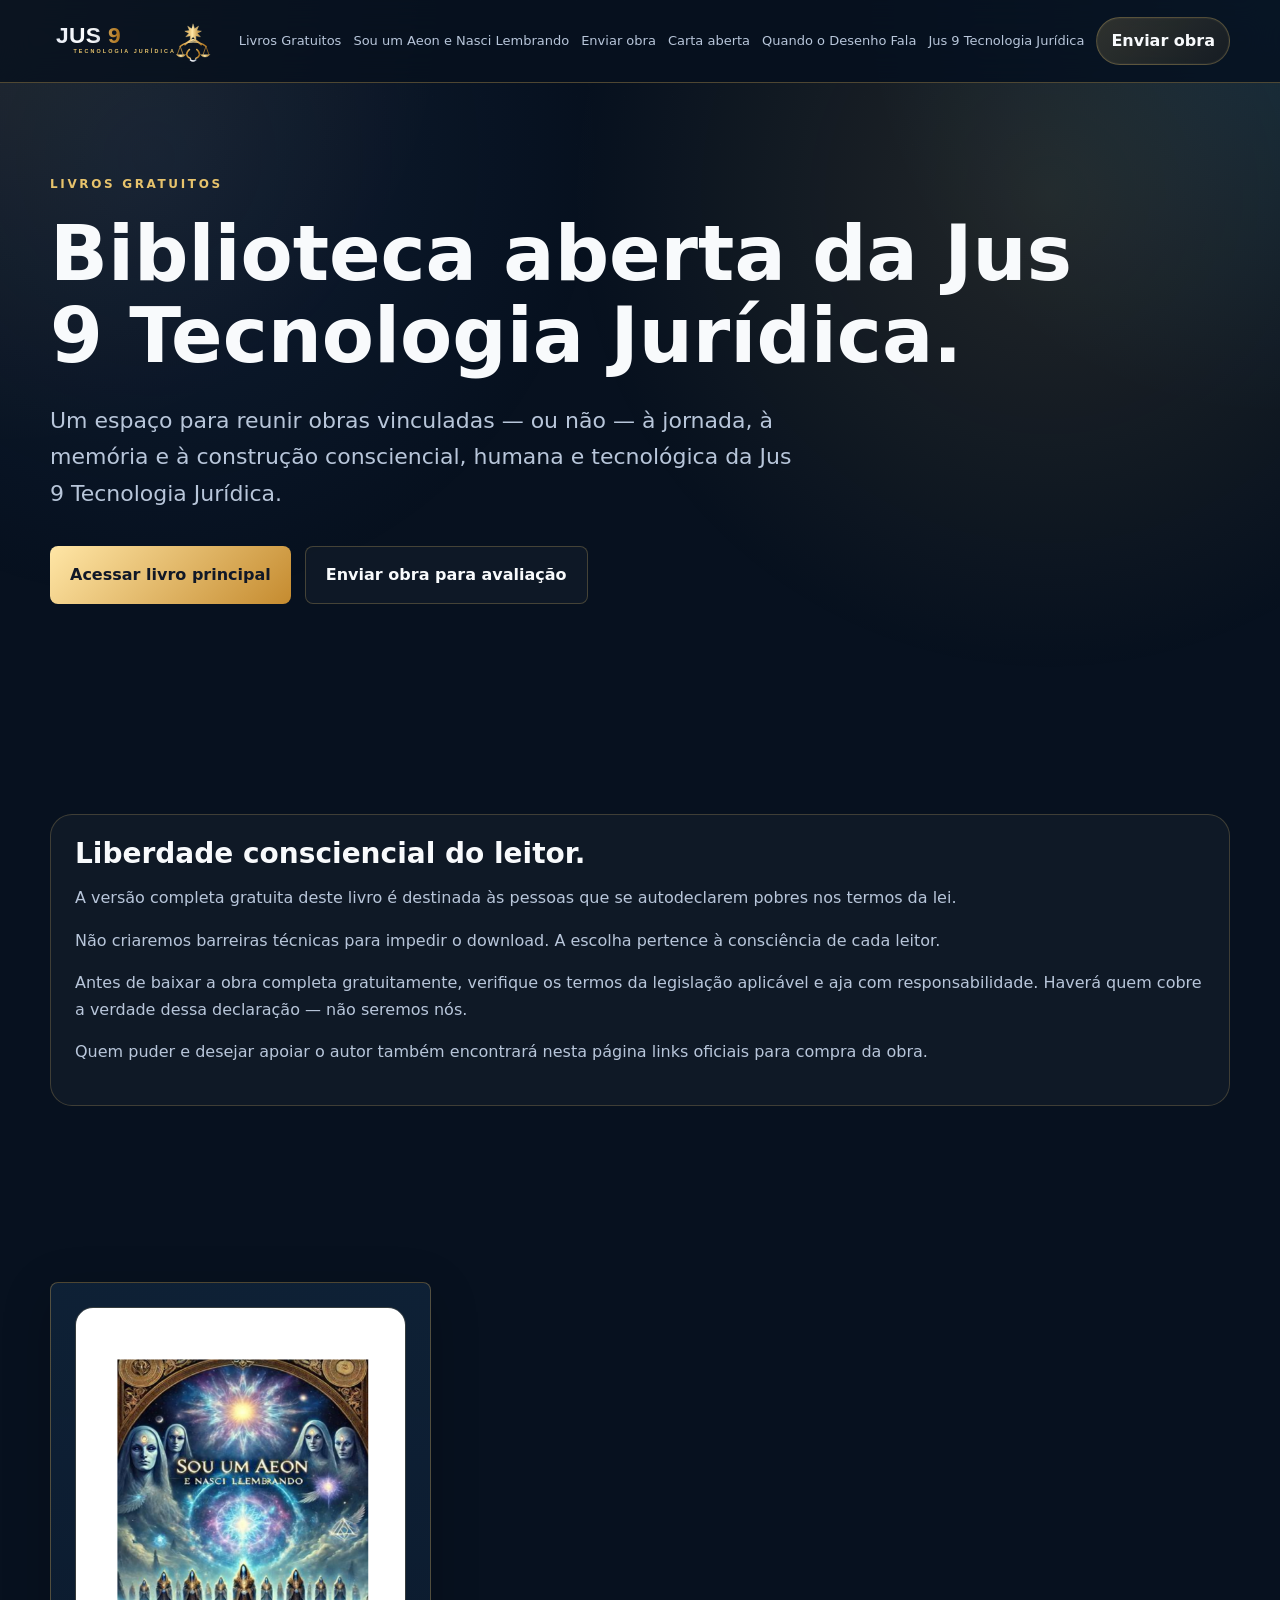
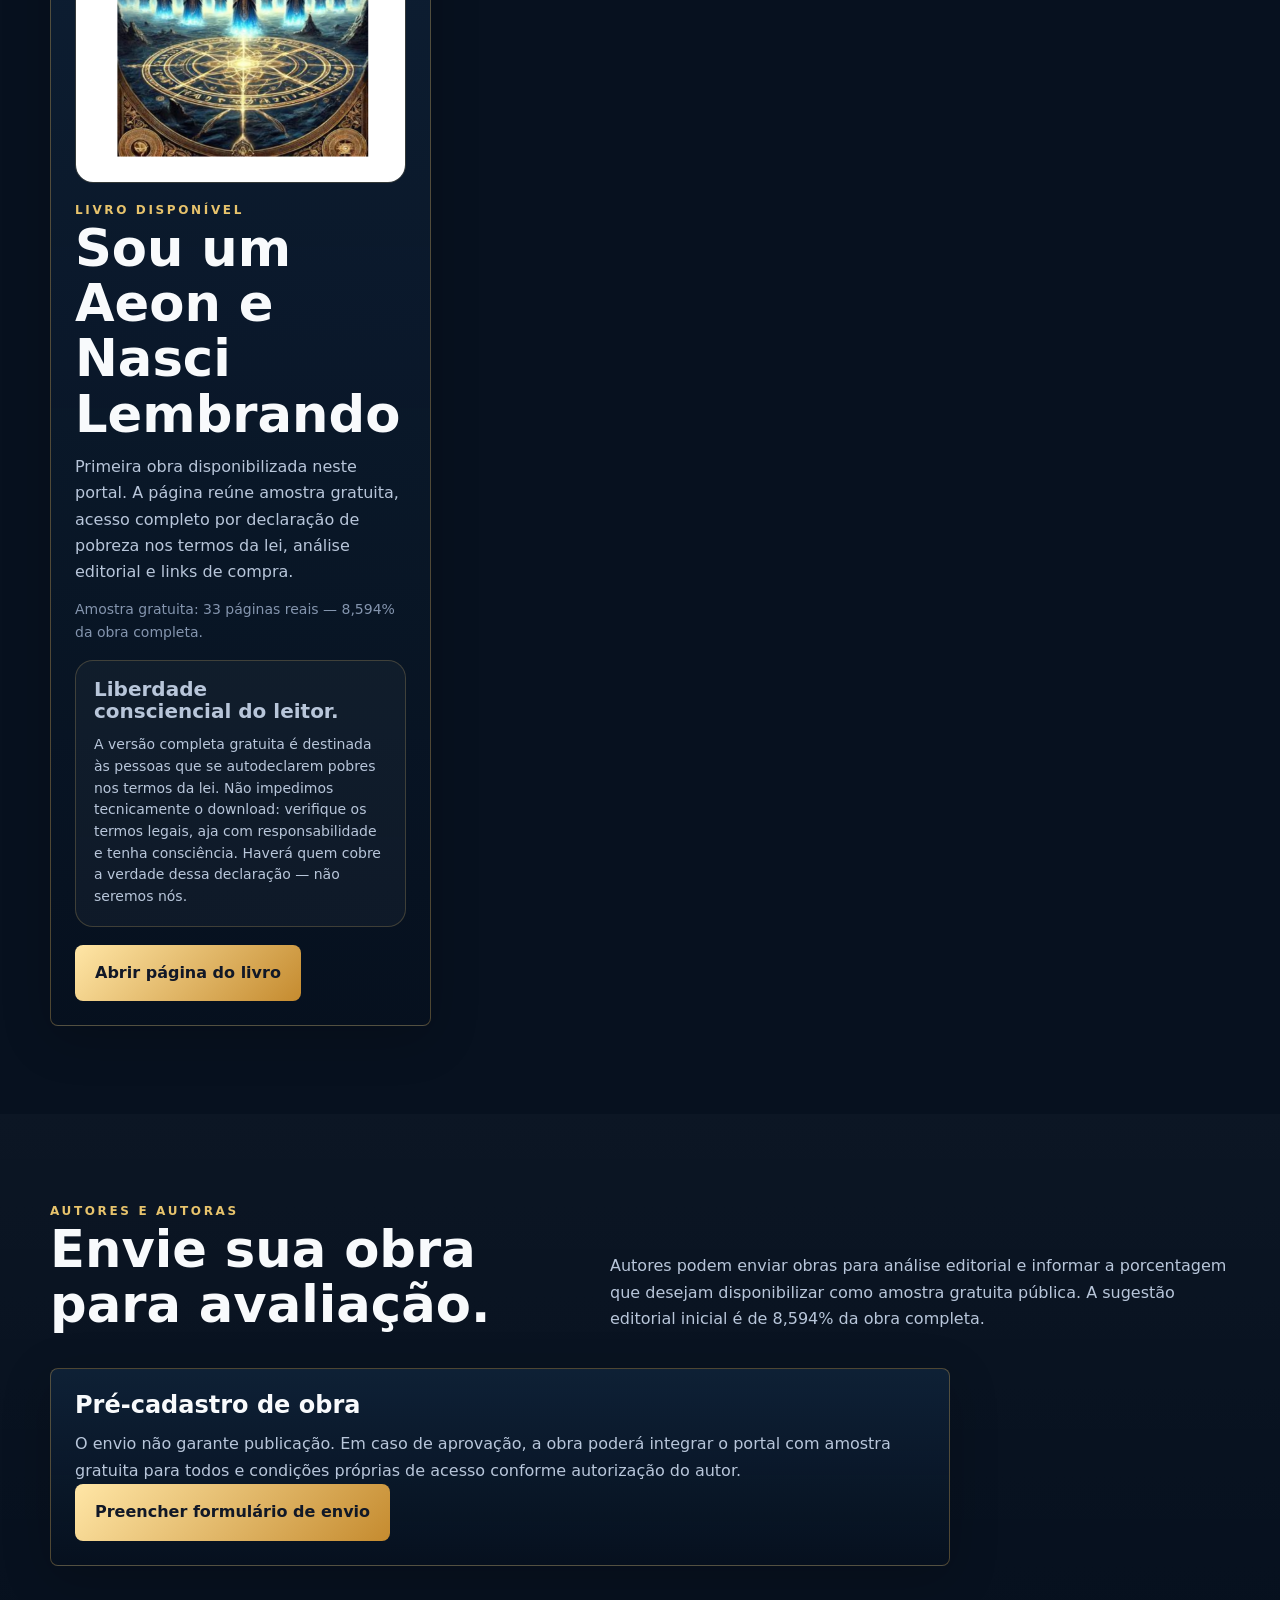
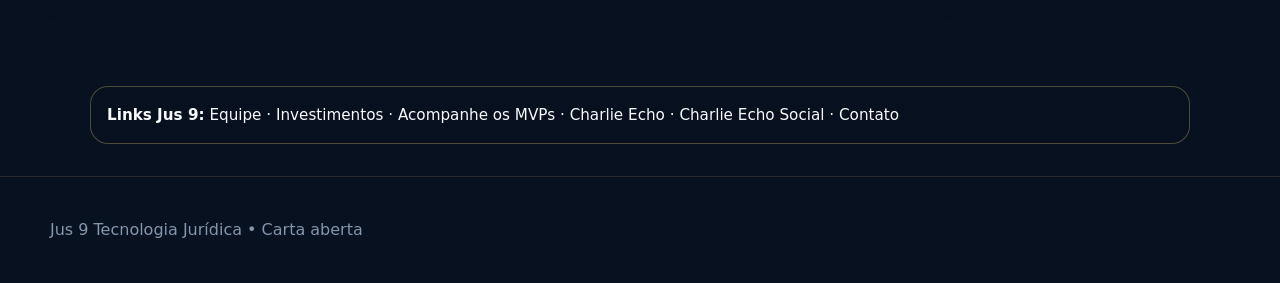
==== commit 218979b7: "chore: preparar continuidade Charlie Guilda" ====
--- a/index.html
+++ b/index.html
@@ -9,7 +9,8 @@
   <link rel="icon" type="image/x-icon" href="assets/jus9-favicons/jus9-favicon.ico" />
   <link rel="icon" type="image/png" sizes="32x32" href="assets/jus9-favicons/jus9-favicon-32.png" />
   <link rel="apple-touch-icon" sizes="180x180" href="assets/jus9-favicons/jus9-favicon-180.png" />
-<link rel="stylesheet" href="assets/css/visual-jus9-fase-final.css"></head>
+<link rel="stylesheet" href="assets/css/visual-jus9-fase-final.css">  <link rel="manifest" href="manifest.webmanifest">
+</head>
 <body>
 <header class="header">
   <div class="container nav">
@@ -88,9 +89,9 @@
 
 <section class="links-semanticos-jus9-v1-5" aria-label="Links institucionais Jus 9" style="margin:2rem auto;max-width:1100px;padding:1rem;border:1px solid rgba(212,180,99,.35);border-radius:18px;background:rgba(15,23,42,.04);font-size:.95rem;line-height:1.6">
   <strong>Links Jus 9:</strong>
-  <a href="https://www.jus9tecnologia.com.br/equipe/">Equipe</a> ·
-  <a href="https://investimentos.jus9tecnologia.com.br/">Investidores</a> ·
-  <a href="https://www.jus9tecnologia.com.br/mvp">MVP</a> ·
+  <a href="https://equipe.jus9tecnologia.com.br/">Equipe</a> ·
+  <a href="https://investimentos.jus9tecnologia.com.br/">Investimentos</a> ·
+  <a href="https://jus9tecnologia.com.br/lider-mvp.html">Acompanhe os MVPs</a> ·
   <a href="https://charlieecho.jus9tecnologia.com.br/">Charlie Echo</a> ·
   <a href="https://jus9verde.jus9tecnologia.com.br/charlie-echo-social">Charlie Echo Social</a> ·
   <a href="mailto:Contato@jus9tecnologia.com.br">Contato</a>
